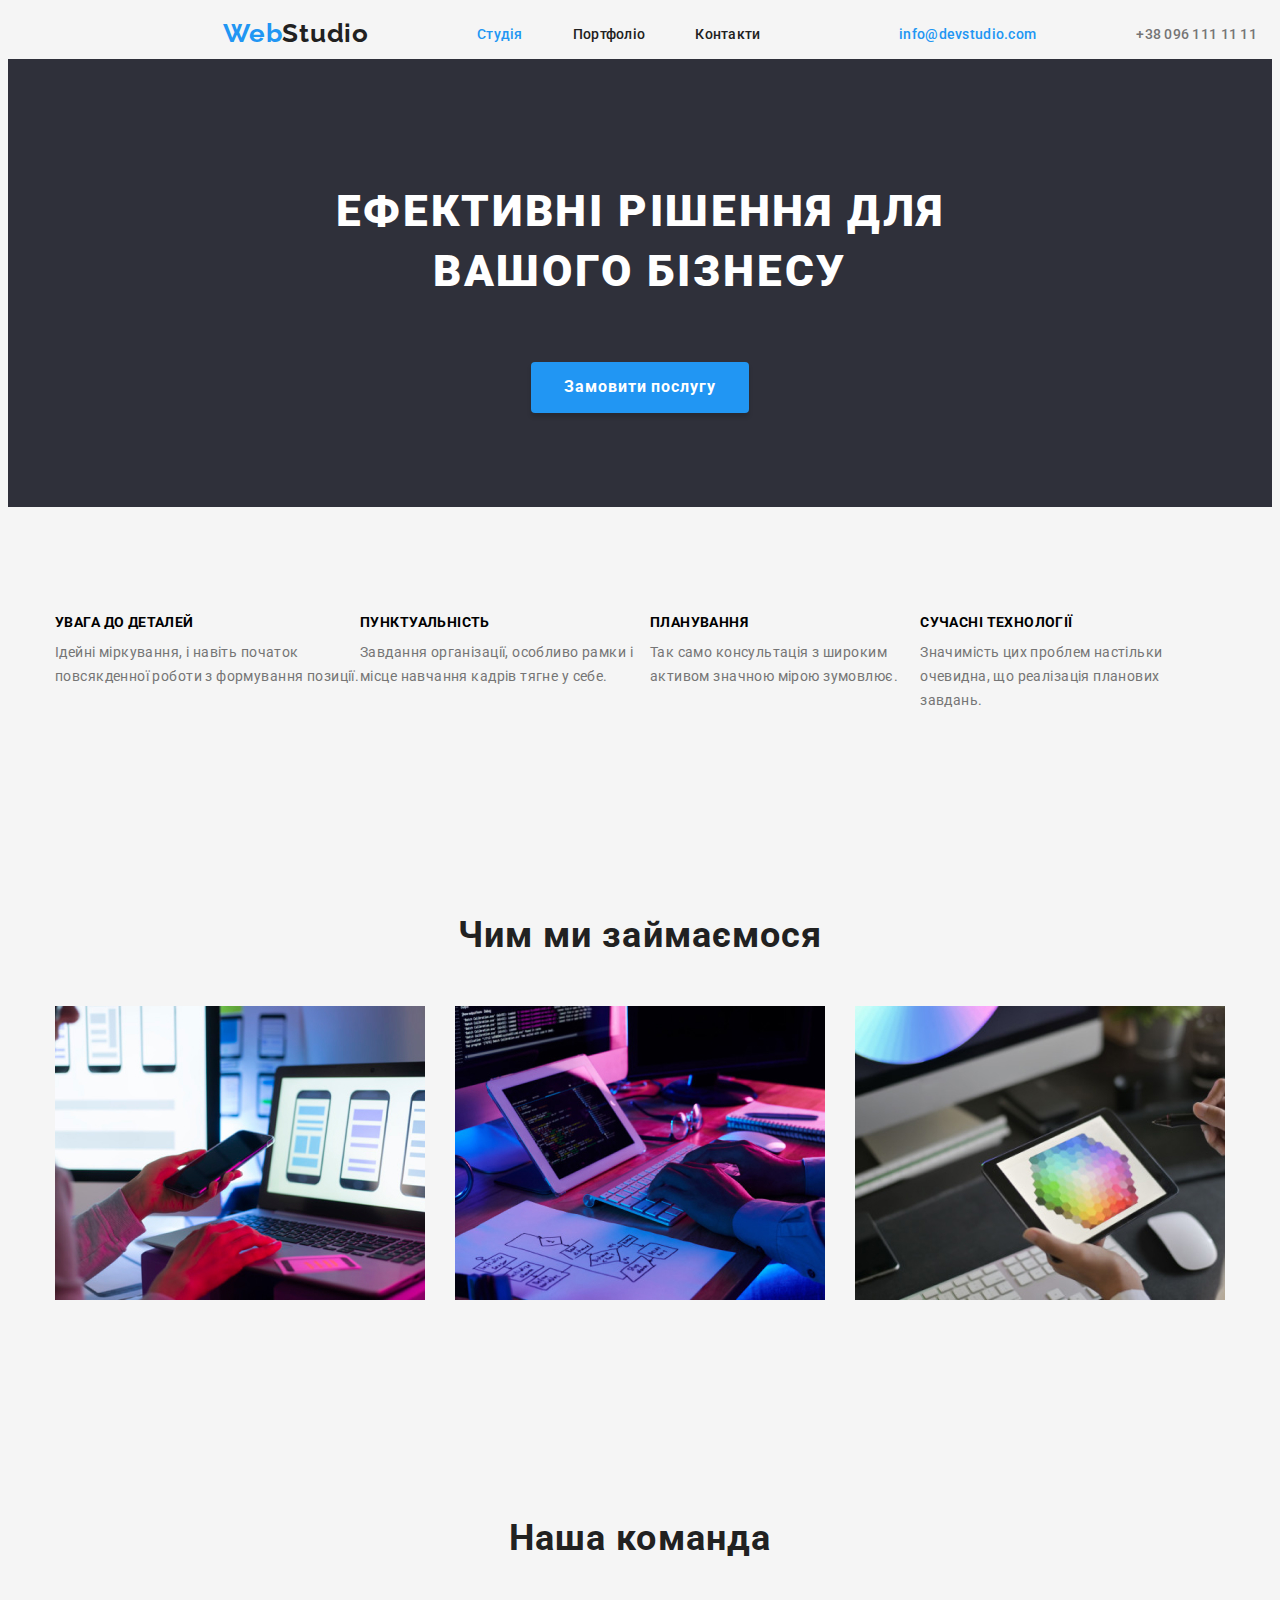
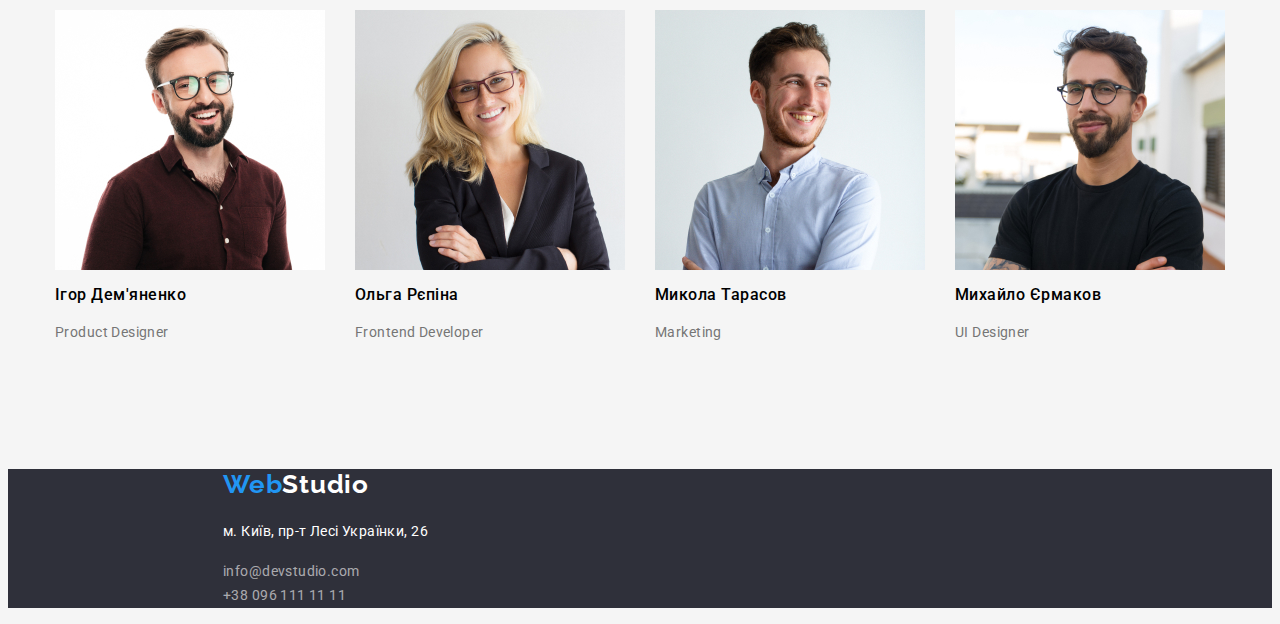
==== index.html @ 636e4f51 "Додаю 3 домашку" ====
<!DOCTYPE html>
<html lang="uk">

<head>
    <meta charset="UTF-8">
    <meta http-equiv="X-UA-Compatible" content="IE=edge">
    <meta name="viewport" content="width=device-width, initial-scale=1.0">
    <title>Студія</title>

    <link
        href="https://fonts.googleapis.com/css2?family=Oleo+Script:wght@400;700&family=Raleway:wght@700&family=Roboto:wght@400;500;700;900&display=swap"
        rel="stylesheet">
    <link rel="stylesheet" href="https://cdnjs.cloudflare.com/ajax/libs/modern-normalize/1.1.0/modern-normalize.min.css"
        integrity="sha512-wpPYUAdjBVSE4KJnH1VR1HeZfpl1ub8YT/NKx4PuQ5NmX2tKuGu6U/JRp5y+Y8XG2tV+wKQpNHVUX03MfMFn9Q=="
        crossorigin="anonymous" referrerpolicy="no-referrer" />
    <link rel="stylesheet" href="./css/style.css">

</head>

<body class="page">
    <header class="page-header logo">
        <a href="./">
            <span class="logo-web">Web</span><span class="logo-studio">Studio</span>
        </a>
        <div class="container">
            <nav class="nav">
                <ul class="site-nav">
                    <li class="item"><a href="./index.html" class="nav-list">Студія</a></li>
                    <li class="item"><a href="./portfolio.html" class="nav-list-clients">Портфоліо</a></li>
                    <li class="item"><a href="" class="nav-list-client">Контакти</a></li>
                </ul>

                <ul class="list-contacts">
                    <li class="item"><a class="contacts-link" href="mailto:">info@devstudio.com</a></li>
                    <li class="item"><a class="contact-link" href="tel:+38_096_111_11_11">+38 096 111 11 11</a></li>
                </ul>
            </nav>
        </div>
    </header>

    <div class="container-item">
        <section class="hero section">
            <div class="container">
                <h1 class="hero-title">Ефективні рішення для <br>вашого бізнесу</h1>
                <button class="order-button" type="button">Замовити послугу</button>
            </div>
        </section>
    </div>

    <section class="section">
        <div class="container">
            <h2 class="vissualy-hidden">Наші переваги</h2>
            <ul class="subject">
                <li>
                    <h3 class="headline">УВАГА ДО ДЕТАЛЕЙ</h3>
                    <p class="subtitle text">Ідейні міркування, і навіть початок повсякденної роботи з формування
                        позиції.</p>
                </li>
                <li>
                    <h3 class="headline">ПУНКТУАЛЬНІСТЬ</h3>
                    <p class="subtitle excerp">Завдання організації, особливо рамки і місце навчання кадрів тягне у
                        себе.
                    </p>
                </li>
                <li>
                    <h3 class="headline">ПЛАНУВАННЯ</h3>
                    <p class="subtitle lead">Так само консультація з широким активом значною мірою зумовлює.</p>
                </li>
                <li>
                    <h3 class="headline">СУЧАСНІ ТЕХНОЛОГІЇ</h3>
                    <p class="subtitle tagline">Значимість цих проблем настільки очевидна, що реалізація планових
                        завдань.
                    </p>
                </li>
            </ul>
        </div>
    </section>


    <section class="section">
        <div class="container">
            <h2 class="section-bg">Чим ми займаємося</h2>
            <ul class="subject pic">
                <li>
                    <img class="image" src="./images/img1.jpg" alt="верстка" width="370">
                </li>
                <li>
                    <img class="img" src="./images/img2.jpg" alt="верстка додатку" width="370">
                </li>
                <li>
                    <img class="picture" src="./images/img3.jpg" alt="інтерфейс" width="370">
                </li>
            </ul>
        </div>
    </section>


    <section class="section">
        <div class="container">
            <h2 class="section-bg">Наша команда</h2>
            <ul class="subject item">
                <li>
                    <img src="./images/img_(0).jpg" alt="фото учасника команди Ігора Дем'яненко" width="270">
                    <h3 class="section-title">Ігор Дем'яненко</h3>
                    <p class="subtitle">Product Designer</p>
                </li>
                <li class="section-leader">
                    <img src="./images/img_(1).jpg" alt="фото учасника команди Ольги Рєпіна" width="270">
                    <h3 class="section-title">Ольга Рєпіна</h3>
                    <p class="subtitle">Frontend Developer</p>
                </li>
                <li class="section-leader">
                    <img src="./images/img_(2).jpg" alt="фото учасника команди Микола Тарасов" width="270">
                    <h3 class="section-title">Микола Тарасов</h3>
                    <p class="subtitle">Marketing</p>
                </li>
                <li class="section-leader">
                    <img src="./images/img_(3).jpg" alt="фото учасника команди Михайло Єрмакова" width="270">
                    <h3 class="section-title">Михайло Єрмаков</h3>
                    <p class="subtitle">UI Designer</p>
                </li>
            </ul>
        </div>
    </section>
</body>

<footer class="footer">
    <a href="./">
        <ul class="web-footer">
            <span class="logo-web">Web</span><span class="logo-footer">Studio</span>
        </ul>
    </a>
    <address class="addres">м. Київ, пр-т Лесі Українки, 26</address>
    <ul class="List contacts-link">
        <li><a href="mailto:" class="mail">info@devstudio.com</a></li>
        <li><a href="tel:+38_096_111_11_11" class="number">+38 096 111 11 11</a></li>
    </ul>
</footer>

</html>
---- css/style.css ----
:root {
--primery-text-color: #212121;
--sekondary-text-color:#757575;
--page-color: #F5F5F5;;
--blue-color: #2196F3;
--section-backghround-color: #FFFFFF;
--secondary-backghround-color: #F5F4FA;
--footer-color: #2F303A;
--button-background-color: #F5F4FA;
}

ul {
    list-style: none;
    margin-right: 0;
    padding: 0;
}
a {
    text-decoration: none;
}


/* Свойства для корректного отображения картинок */
img {
	display: block;
	max-width: 100%;
	height: auto;
}
/* Свойства для обнуления курсива у address */
address {
	font-style: normal;
}

.vissualy-hidden {
    position: absolute;
    white-space: nowrap;
    width: 1px;
    height: 1px;
    overflow: hidden;
    border: 0;
    padding: 0;
    clip: rect(0 0 0 0);
    clip-path: inset(50%);
    margin: -1px;
}

html {
    box-sizing: border-box;
}

*,
*::before,
*::after {
    box-sizing: inherit;
}

.page {
    font-family: 'Roboto';
    background: var(--page-color);
}

/* logo */


.logo-web {
        margin-left: 215px;
        margin-top: 0;
        margin-bottom: 20px;

    font-family: 'Raleway';
    color: var(--blue-color);
    font-weight: 700;
    font-size: 26px;
    line-height: 1.19;
    letter-spacing: 0.03em;
}

.logo-studio {
    margin-bottom: 20px;

    font-family: 'Raleway';
    color: var(--primery-text-color);
    font-weight: 700;
    font-size: 26px;
    line-height: 1.19;
    letter-spacing: 0.03em;
}


.logo-footer {
         margin-top: 0;
         margin-bottom: 20px;
        font-family: 'Raleway';
        color:var(--section-backghround-color);
        font-weight: 700;
        font-size: 26px;
        line-height: 1.19;
        letter-spacing: 0.03em;
}

 /* Верхня лінія */


.page {
    background-color: var(--page-color)
}

.page-haeder .site-nav:hover,
.page-haeder .site-nav:focus
{
    color: var(--blue-color);
}


.container {
    width: 1200px;
    margin-left: auto;
    margin-right: auto;
    padding-left: 15px;
    padding-right: 15px;
}

/*Logo*/
.logo {
    display: flex;
    align-items: center;
}

/*Nav*/
.nav {
    display: flex;
    align-items: center;
}

/* site-nav*/
.site-nav {
    display: flex;
    margin-left: 93px;
    padding: 0;
}

/* site-nav item+item*/
.site-nav .item+.item {
    margin-left: 50px;
}

 .site-nav .nav-list {
    font-family: 'Roboto';
    color: var(--blue-color);
        font-weight: 500;
        font-size: 14px;
        line-height: 1.14;
        letter-spacing: 0.02em;

 }
 .site-nav .nav-list-clients {
    font-family: 'Roboto';
    color: var(--primery-text-color);
    font-weight: 500;
    font-size: 14px;
    line-height: 1.14;
    letter-spacing: 0.02em;

 }

 .site-nav .nav-list-client {
        font-family: 'Roboto';
        color: var(--primery-text-color);

        font-weight: 500;
        font-size: 14px;
        line-height: 1.14;
        letter-spacing: 0.02em;

 }
    /* Контакти */
.list-contacts {
    display: flex;
    margin-left: auto;
}


.list-contacts .item + .item {
    margin-left: 50px;

} 


 .list-contacts .contacts-link {
    
        font-family: 'Roboto';
        color: var(--blue-color);

        font-weight: 500;
        font-size: 14px;
        line-height: 1.14;
        letter-spacing: 0.02em;


 }
 .list-contacts .contact-link {
        margin-left: 50px;

        font-family: 'Roboto';
        color: var(--sekondary-text-color);

        font-weight: 500;
        font-size: 14px;
        line-height: 1.14;
        letter-spacing: 0.02em;

 }



 /* Шапка */

 .container-item {
            color: var(--section-backghround-color);
            background: var(--footer-color);
 }

/*Ефективні рішення для вашого бізнесу*/

/* Герой */
.hero {
    text-align: center;
}

.hero-title {
        margin-left: auto;
        margin-right: auto;
        margin-bottom: 30px;

        font-weight: 900;
        font-size: 44px;
        line-height: 1.36 ;
        text-align: center;
        letter-spacing: 0.06em;
            text-transform: uppercase;

}

/* кнопка */
.order-button {
    text-align: center;
    margin-top: 30px;
    margin-bottom: 0;
    margin-left: auto;
    margin-right: auto;
    border: 1px solid transparent;
        border-radius: 4px;
        padding: 10px 32px;
        box-shadow: 0px 4px 4px rgba(0, 0, 0, 0.15);

        font-family: 'Roboto';
        color: var(--white-color);
        background: var(--blue-color);
        font-weight: 700;
        font-size: 16px;
        line-height: 1.8 ;
        letter-spacing: 0.06em;
}


/* Особливості */

/* section */
.section {
    padding: 94px 0;

    font-family: 'Roboto';
    font-size: 14px;
    line-height: 1.14;
    letter-spacing: 0.03em;

}

.subtitle {
    margin-top: 0;
    margin-bottom: 0;

    color: var(--sekondary-text-color);
        font-family: 'Roboto';
        font-size: 14px;
        line-height: 1.7;
        letter-spacing: 0.03em;
}
/* УВАГА ДО ДЕТАЛЕЙ */

/*subject*/
.subject {
    display: flex;
}

.headline {
        margin-top: 0;
        margin-bottom: 0;
        padding-bottom: 10px;

    font-family: 'Roboto';
    font-weight: 700;
    font-size: 14px;
    line-height: 1.14;
    letter-spacing: 0.03em;
}

.text {
    font-family: 'Roboto';
    font-weight: 400;
    font-size: 14px;
    line-height: 1.71;
    letter-spacing: 0.03e
}

/* ПУНКТУАЛЬНІСТЬ */
.headline {
    font-family: 'Roboto';
        font-weight: 700;
        font-size: 14px;
        line-height: 1.14;
        letter-spacing: 0.03em;
}

.excerp {
font-family: 'Roboto';
    font-weight: 400;
    font-size: 14px;
    line-height: 1.71;
    letter-spacing: 0.03em;
}

/* ПЛАНУВАННЯ */
.headline {
    font-family: 'Roboto';
        font-weight: 700;
        font-size: 14px;
        line-height: 1.14;
        letter-spacing: 0.03em;
}

.lead {
font-family: 'Roboto';
    font-weight: 400;
    font-size: 14px;
    line-height: 1.71;
    letter-spacing: 0.03em;
}

/* СУЧАСНІ ТЕХНОЛОГІЇ */
.headline {
    font-family: 'Roboto';
        font-weight: 700;
        font-size: 14px;
        line-height: 1.14;
        letter-spacing: 0.03em;
}

.tagline {
font-family: 'Roboto';
    font-weight: 400;
    font-size: 14px;
    line-height: 1.71;
    letter-spacing: 0.03em;
}

/* Чим ми займаємося */

/* зоображення*/

.avatar {
    margin-top: 0;
    margin-bottom: 94px;
}
.pic {
    padding-left: 0;
    margin-bottom: 30px;
}
.img {
    margin-left: 30px;
}
.picture {
    margin-left: 30px;
}



/* Наша команда */

.subject > .item {
    display: flex;
}

.section-leader {
    margin-left: 30px;
}

.section-bg {
margin-top: 0;
margin-bottom: 50px;

font-family: 'Roboto';
color: var(--primery-text-color);
font-weight: 700;
font-size: 36px;
line-height: 1.16;
text-align: center;
letter-spacing: 0.03em;
        
}

.section-title {
    font-family: 'Roboto';
    font-weight: 500;
    font-size: 16px;
    line-height: 1.18;
    letter-spacing: 0.03em;
}

/* підвал*/

.web-footer {
    margin-bottom: 20px;
}

.addres {
    margin-left: 215px;
    margin-bottom: 9px;

    font-style: normal;
    color: var(--section-backghround-color);
    font-weight: 400;
    font-size: 14px;
    line-height: 1.71;
    letter-spacing: 0.03em;
}

.mail {
        margin-left: 215px;
        margin-bottom: 9px;

        color: rgba(255, 255, 255, 0.6);
        font-size: 14px;
        line-height: 1.71;
        letter-spacing: 0.03em;
}

.number {
        margin-left: 215px;

         color: rgba(255, 255, 255, 0.6);
        font-weight: 400;
        font-size: 14px;
        line-height: 1.71;
        letter-spacing: 0.03em;
}
.footer {
    background-color: var(--footer-color);
}


/* Портфоліо */

/**/

.body-page {

    font-family: 'Roboto';
    background: var(--page-color);
    color: var(--primery-text-color);
}

.list-clients {

    color: var(--blue-color);
        font-weight: 500;
        font-size: 14px;
        line-height: 1.14;
        letter-spacing: 0.02em;
        width: 45px;
        height: 16px;
        left: 453px;
        top: 32px;
}

.nav-studio {

        color: var(--primery-text-color);
            font-weight: 500;
            font-size: 14px;
            line-height: 1.14;
            letter-spacing: 0.02em;
            width: 72px;
            height: 16px;
            left: 548px;
            top: 32px;
}


.nav-list-client {

color: var(--primery-text-color);
        font-weight: 500;
        font-size: 14px;
        line-height: 1.14;
        letter-spacing: 0.02em;
        width: 72px;
         height: 16px;
        left: 548px;
        top: 32px;
}

/* кнопки */




.section-button {
    display: flex;
    margin-top: 94px;
    justify-content: center;
}

/* Курсор */
.section-btn .section-button :hover,
.section-btn .section-button :focus {
cursor: pointer;
}

.button {

         border: 1px solid transparent;
        border-radius: 4px;
        padding: 6px 25px;  

        font-family: 'Roboto';
        color: var(--section-backghround-color);
         background-color: var(--blue-color);
         font-weight: 500;
        font-size: 16px;
        line-height: 1.62;
        letter-spacing: 0.03em;
}

.btn {
        margin-left: 8px;
        border: 1px solid transparent;
        border-radius: 4px;
        padding: 6px 22px;

         font-family: 'Roboto';
         color: var(--primery-text-color);
            background: var(--button-background-color);
            font-weight: 500;
            font-size: 16px;
            line-height: 1.62;
            letter-spacing: 0.03em;
             top: 174px;
}

.control {
            margin-left: 8px;
            border: 1px solid transparent;
            border-radius: 4px;
            padding: 6px 22px;

            font-family: 'Roboto';
            color: var(--primery-text-color);
            background: var(--button-background-color);
            font-weight: 500;
            font-size: 16px;
            line-height: 1.62;
            letter-spacing: 0.03em;
            top: 174px;
}

.dropdown {
            margin-left: 8px;
            border: 1px solid transparent;
            border-radius: 4px;
            padding: 6px 22px;

            font-family: 'Roboto';
            color: var(--primery-text-color);
            background: var(--button-background-color);
            font-weight: 500;
            font-size: 16px;
            line-height: 1.62;
            letter-spacing: 0.03em;
             top: 174px;
}

.type-btn {
            margin-left: 8px;
            border: 1px solid transparent;
            border-radius: 4px;
            padding: 6px 22px;

        font-family: 'Roboto';
        color: var(--primery-text-color);
        background: var(--button-background-color);
        font-weight: 500;
        font-size: 16px;
        line-height: 1.62;
        letter-spacing: 0.03em;
        top: 174px;
}




/* параграф */
.aside {

     color: var(--sekondary-text-color);
        font-weight: 400;
        font-size: 16px;
        line-height: 1.87;
        letter-spacing: 0.03em;

}

/* Заголовок */

.caption {

         font-family: 'Roboto';
        font-weight: 700;
        font-size: 18px;
        line-height: 2;
        letter-spacing: 0.06em;
}

/* Портфоліо */

.userpic {
    margin-top: 50px;
    display: flex;
    flex-wrap: wrap;
    padding-left: 0;
    gap: 24px;


}

.flex-elements {
    flex-basis: calc((100% - 48px) / 3);

}
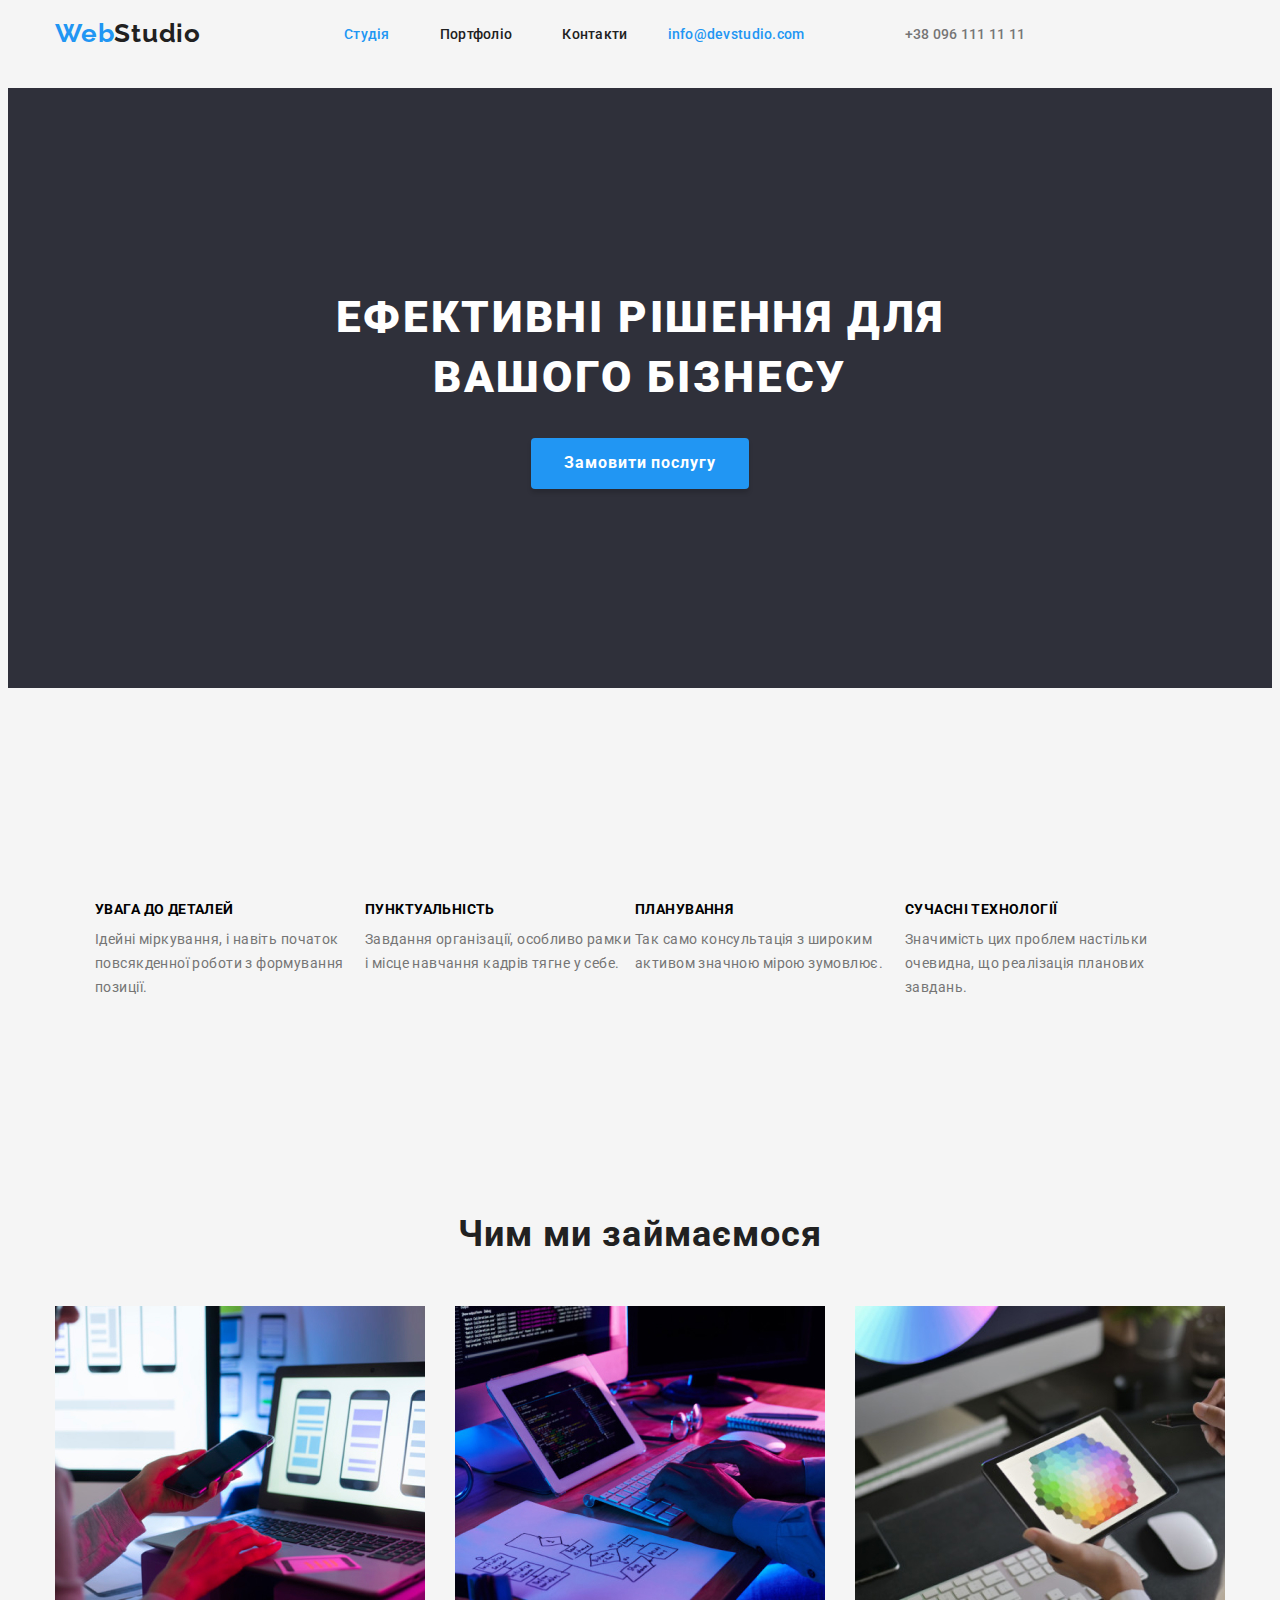
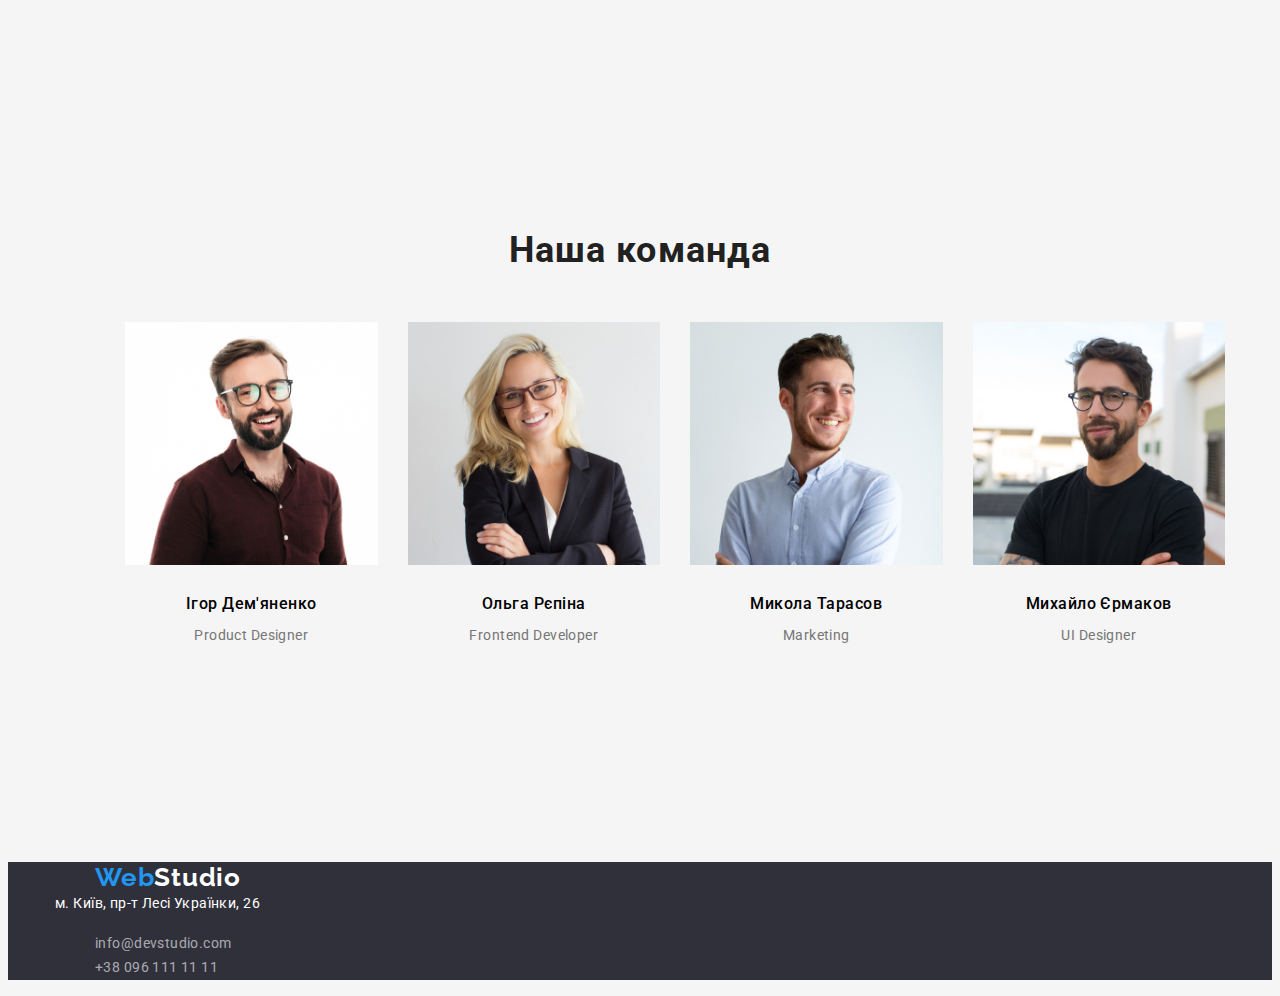
==== commit 16f499b5: "на допрацюванні" ====
--- a/index.html
+++ b/index.html
@@ -19,54 +19,59 @@
 
 <body class="page">
     <header class="page-header logo">
-        <a href="./">
-            <span class="logo-web">Web</span><span class="logo-studio">Studio</span>
-        </a>
         <div class="container">
-            <nav class="nav">
-                <ul class="site-nav">
-                    <li class="item"><a href="./index.html" class="nav-list">Студія</a></li>
-                    <li class="item"><a href="./portfolio.html" class="nav-list-clients">Портфоліо</a></li>
-                    <li class="item"><a href="" class="nav-list-client">Контакти</a></li>
-                </ul>
+            <div class="header-container">
+                <a href="./">
+                    <span class="logo-web">Web</span><span class="logo-studio">Studio</span>
+                </a>
 
-                <ul class="list-contacts">
-                    <li class="item"><a class="contacts-link" href="mailto:">info@devstudio.com</a></li>
-                    <li class="item"><a class="contact-link" href="tel:+38_096_111_11_11">+38 096 111 11 11</a></li>
-                </ul>
-            </nav>
+                <nav class="nav">
+                    <ul class="site-nav">
+                        <li class="item"><a href="./index.html" class="nav-list">Студія</a></li>
+                        <li class="item"><a href="./portfolio.html" class="nav-list-clients">Портфоліо</a></li>
+                        <li class="item"><a href="" class="nav-list-client">Контакти</a></li>
+                    </ul>
+
+                    <ul class="list-contacts">
+                        <li class="item"><a class="contacts-link" href="mailto:">info@devstudio.com</a></li>
+                        <li class="item"><a class="contact-link" href="tel:+38_096_111_11_11">+38 096 111 11 11</a></li>
+                    </ul>
+                </nav>
+            </div>
         </div>
     </header>
 
-    <div class="container-item">
-        <section class="hero section">
+
+    <section class="hero section">
+        <div class="container-item">
             <div class="container">
                 <h1 class="hero-title">Ефективні рішення для <br>вашого бізнесу</h1>
                 <button class="order-button" type="button">Замовити послугу</button>
             </div>
-        </section>
-    </div>
+        </div>
+    </section>
+
 
     <section class="section">
         <div class="container">
             <h2 class="vissualy-hidden">Наші переваги</h2>
             <ul class="subject">
-                <li>
+                <li class="other">
                     <h3 class="headline">УВАГА ДО ДЕТАЛЕЙ</h3>
                     <p class="subtitle text">Ідейні міркування, і навіть початок повсякденної роботи з формування
                         позиції.</p>
                 </li>
-                <li>
+                <li class="other">
                     <h3 class="headline">ПУНКТУАЛЬНІСТЬ</h3>
                     <p class="subtitle excerp">Завдання організації, особливо рамки і місце навчання кадрів тягне у
                         себе.
                     </p>
                 </li>
-                <li>
+                <li class="other">
                     <h3 class="headline">ПЛАНУВАННЯ</h3>
                     <p class="subtitle lead">Так само консультація з широким активом значною мірою зумовлює.</p>
                 </li>
-                <li>
+                <li class="other">
                     <h3 class="headline">СУЧАСНІ ТЕХНОЛОГІЇ</h3>
                     <p class="subtitle tagline">Значимість цих проблем настільки очевидна, що реалізація планових
                         завдань.
@@ -99,7 +104,7 @@
         <div class="container">
             <h2 class="section-bg">Наша команда</h2>
             <ul class="subject item">
-                <li>
+                <li class="section-leader">
                     <img src="./images/img_(0).jpg" alt="фото учасника команди Ігора Дем'яненко" width="270">
                     <h3 class="section-title">Ігор Дем'яненко</h3>
                     <p class="subtitle">Product Designer</p>
@@ -126,15 +131,17 @@
 
 <footer class="footer">
     <a href="./">
-        <ul class="web-footer">
-            <span class="logo-web">Web</span><span class="logo-footer">Studio</span>
-        </ul>
+        <div class="container">
+            <ul class="web-footer">
+                <span class="logo-web">Web</span><span class="logo-footer">Studio</span>
+            </ul>
     </a>
     <address class="addres">м. Київ, пр-т Лесі Українки, 26</address>
     <ul class="List contacts-link">
         <li><a href="mailto:" class="mail">info@devstudio.com</a></li>
         <li><a href="tel:+38_096_111_11_11" class="number">+38 096 111 11 11</a></li>
     </ul>
+    </div>
 </footer>
 
 </html>--- a/css/style.css
+++ b/css/style.css
@@ -11,8 +11,6 @@
 
 ul {
     list-style: none;
-    margin-right: 0;
-    padding: 0;
 }
 a {
     text-decoration: none;
@@ -62,7 +60,7 @@
 
 
 .logo-web {
-        margin-left: 215px;
+
         margin-top: 0;
         margin-bottom: 20px;
 
@@ -106,6 +104,7 @@
 
 .page-haeder .site-nav:hover,
 .page-haeder .site-nav:focus
+.page-haeder .site-nav:border-bord
 {
     color: var(--blue-color);
 }
@@ -119,7 +118,16 @@
     padding-right: 15px;
 }
 
-/*Logo*/
+
+/* Header-container */
+.header-container {
+    gap: 50px;
+    display: flex;
+    align-items: center;
+}
+
+/* logo */
+
 .logo {
     display: flex;
     align-items: center;
@@ -134,13 +142,14 @@
 /* site-nav*/
 .site-nav {
     display: flex;
-    margin-left: 93px;
-    padding: 0;
+    gap: 50px;
+    padding-left: 93px;
+    margin: 0;
 }
 
 /* site-nav item+item*/
-.site-nav .item+.item {
-    margin-left: 50px;
+.site-nav .item+.item { 
+
 }
 
  .site-nav .nav-list {
@@ -179,7 +188,7 @@
 }
 
 
-.list-contacts .item + .item {
+.list-contacts .item + .item { 
     margin-left: 50px;
 
 } 
@@ -215,8 +224,15 @@
  /* Шапка */
 
  .container-item {
-            color: var(--section-backghround-color);
-            background: var(--footer-color);
+ 
+
+            height: 600px;
+            left: 0px;
+            top: 80px;
+
+
+        color: var(--section-backghround-color);
+        background: var(--footer-color);
  }
 
 /*Ефективні рішення для вашого бізнесу*/
@@ -224,9 +240,12 @@
 /* Герой */
 .hero {
     text-align: center;
+
 }
 
 .hero-title {
+       padding-top: 200px;
+
         margin-left: auto;
         margin-right: auto;
         margin-bottom: 30px;
@@ -243,8 +262,6 @@
 /* кнопка */
 .order-button {
     text-align: center;
-    margin-top: 30px;
-    margin-bottom: 0;
     margin-left: auto;
     margin-right: auto;
     border: 1px solid transparent;
@@ -266,12 +283,13 @@
 
 /* section */
 .section {
-    padding: 94px 0;
-
-    font-family: 'Roboto';
-    font-size: 14px;
-    line-height: 1.14;
-    letter-spacing: 0.03em;
+
+         padding-bottom: 200px;
+
+        font-family: 'Roboto';
+        font-size: 14px;
+        line-height: 1.14;
+        letter-spacing: 0.03em;
 
 }
 
@@ -279,7 +297,7 @@
     margin-top: 0;
     margin-bottom: 0;
 
-    color: var(--sekondary-text-color);
+        color: var(--sekondary-text-color);
         font-family: 'Roboto';
         font-size: 14px;
         line-height: 1.7;
@@ -292,11 +310,17 @@
     display: flex;
 }
 
+.other {
+        width: 270px;
+         gap: 30px;
+}
+
 .headline {
         margin-top: 0;
-        margin-bottom: 0;
-        padding-bottom: 10px;
-
+        margin-bottom: 10px;
+
+        
+    width: 270px;
     font-family: 'Roboto';
     font-weight: 700;
     font-size: 14px;
@@ -367,11 +391,9 @@
 
 /* зоображення*/
 
-.avatar {
+
+.pic {
     margin-top: 0;
-    margin-bottom: 94px;
-}
-.pic {
     padding-left: 0;
     margin-bottom: 30px;
 }
@@ -391,10 +413,12 @@
 }
 
 .section-leader {
+    text-align: center;
     margin-left: 30px;
 }
 
 .section-bg {
+
 margin-top: 0;
 margin-bottom: 50px;
 
@@ -409,6 +433,9 @@
 }
 
 .section-title {
+    margin-top: 0;
+    margin-bottom: 0; 
+    padding: 30px 0 10px 0;
     font-family: 'Roboto';
     font-weight: 500;
     font-size: 16px;
@@ -419,11 +446,12 @@
 /* підвал*/
 
 .web-footer {
-    margin-bottom: 20px;
+    margin-top: 0;
+    margin-bottom: 0;
 }
 
 .addres {
-    margin-left: 215px;
+    
     margin-bottom: 9px;
 
     font-style: normal;
@@ -435,7 +463,7 @@
 }
 
 .mail {
-        margin-left: 215px;
+        
         margin-bottom: 9px;
 
         color: rgba(255, 255, 255, 0.6);
@@ -445,7 +473,7 @@
 }
 
 .number {
-        margin-left: 215px;
+        
 
          color: rgba(255, 255, 255, 0.6);
         font-weight: 400;
@@ -465,7 +493,6 @@
 .body-page {
 
     font-family: 'Roboto';
-    background: var(--page-color);
     color: var(--primery-text-color);
 }
 
@@ -647,5 +674,8 @@
 
 }
 
-
-
+/* Заголовок */
+/* параграф */
+.image-container {
+    
+}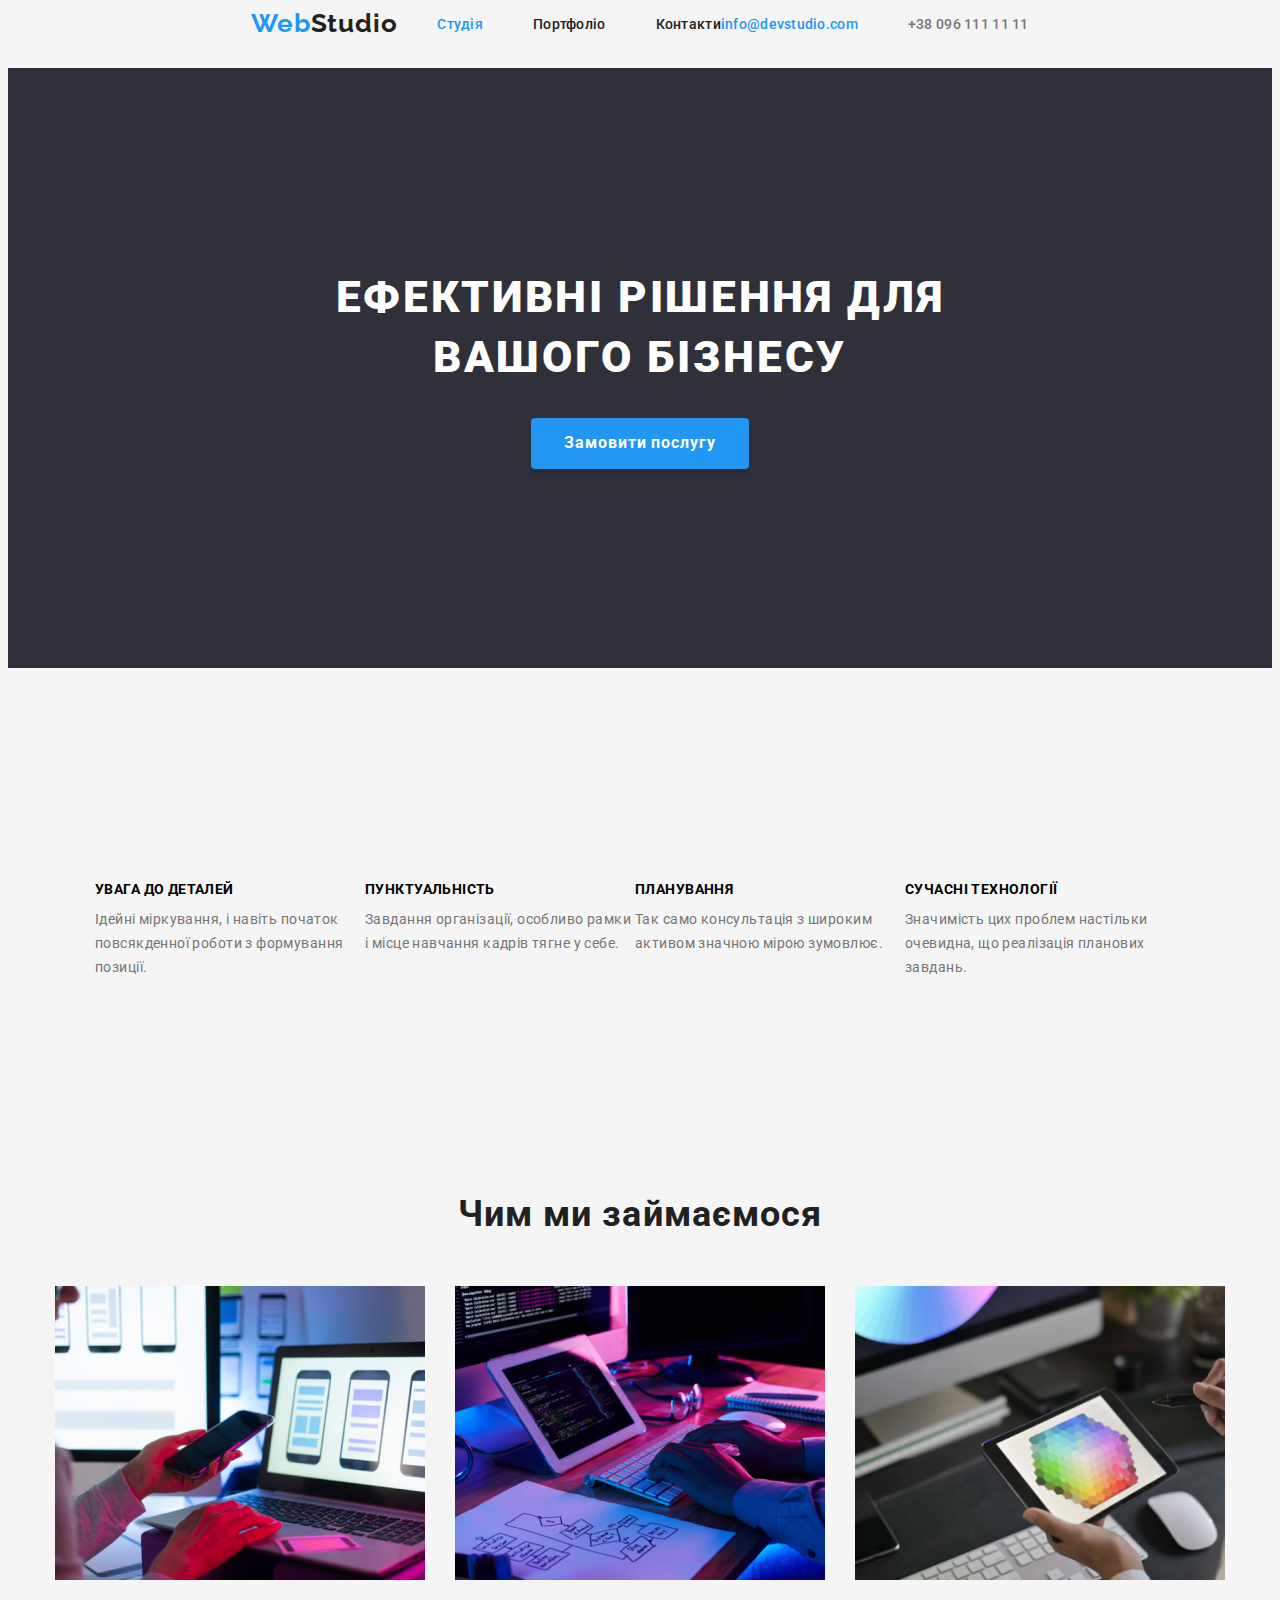
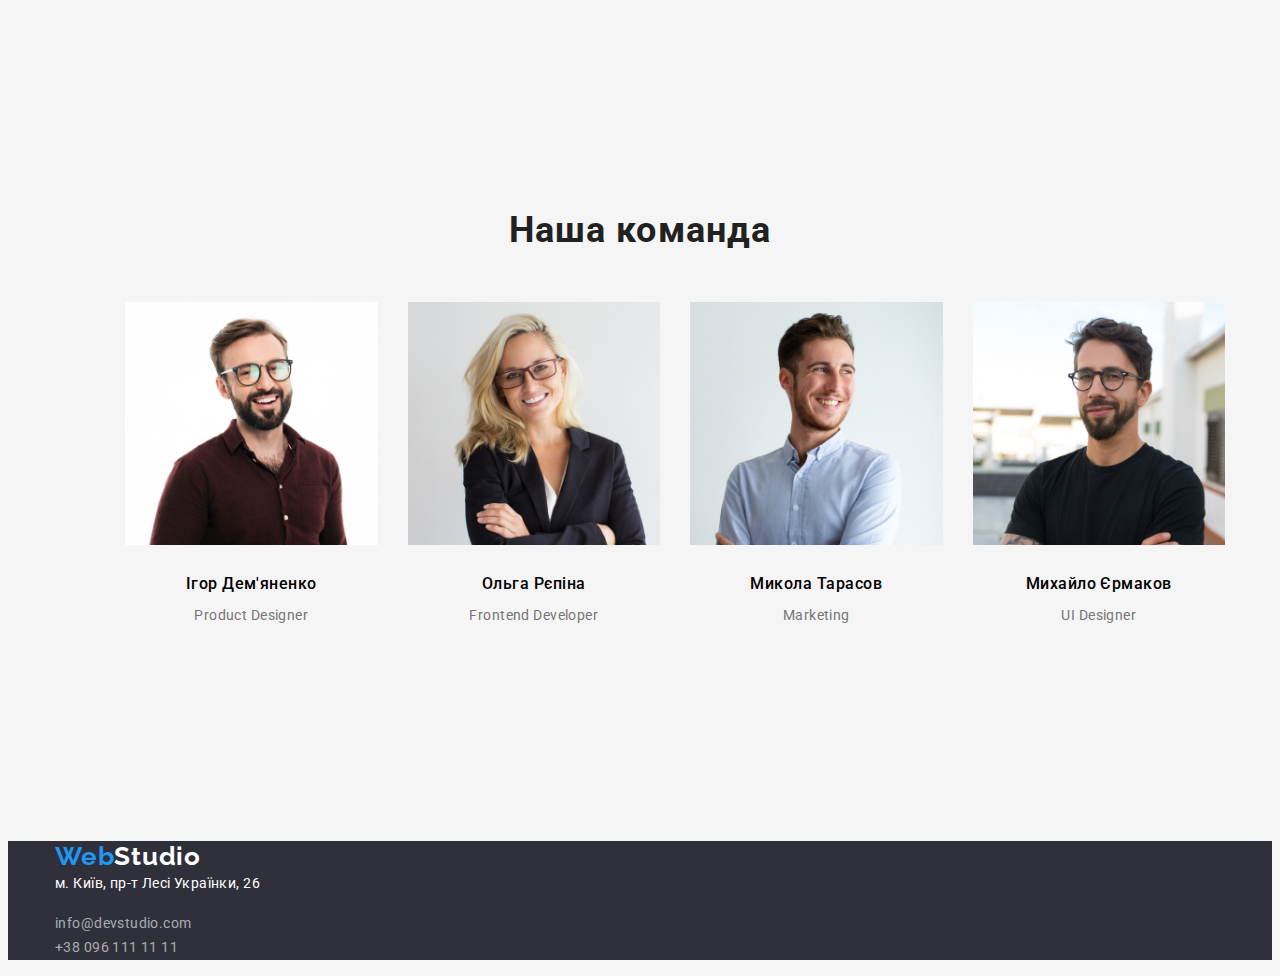
==== commit aa4c2a71: "в ожиданії" ====
--- a/index.html
+++ b/index.html
@@ -19,25 +19,22 @@
 
 <body class="page">
     <header class="page-header logo">
-        <div class="container">
-            <div class="header-container">
-                <a href="./">
-                    <span class="logo-web">Web</span><span class="logo-studio">Studio</span>
-                </a>
+        <div class="header-container">
+            <a href="./">
+                <span class="logo-web">Web</span><span class="logo-studio">Studio</span>
+            </a>
 
-                <nav class="nav">
-                    <ul class="site-nav">
-                        <li class="item"><a href="./index.html" class="nav-list">Студія</a></li>
-                        <li class="item"><a href="./portfolio.html" class="nav-list-clients">Портфоліо</a></li>
-                        <li class="item"><a href="" class="nav-list-client">Контакти</a></li>
-                    </ul>
-
-                    <ul class="list-contacts">
-                        <li class="item"><a class="contacts-link" href="mailto:">info@devstudio.com</a></li>
-                        <li class="item"><a class="contact-link" href="tel:+38_096_111_11_11">+38 096 111 11 11</a></li>
-                    </ul>
-                </nav>
-            </div>
+            <nav class="nav">
+                <ul class="site-nav">
+                    <li class="item"><a href="./index.html" class="nav-list">Студія</a></li>
+                    <li class="item"><a href="./portfolio.html" class="nav-list-clients">Портфоліо</a></li>
+                    <li class="item"><a href="" class="nav-list-client">Контакти</a></li>
+                </ul>
+            </nav>
+            <ul class="list-contacts">
+                <li class="item"><a class="contacts-link" href="mailto:">info@devstudio.com</a></li>
+                <li class="item"><a class="contact-link" href="tel:+38_096_111_11_11">+38 096 111 11 11</a></li>
+            </ul>
         </div>
     </header>
 
--- a/css/style.css
+++ b/css/style.css
@@ -11,6 +11,7 @@
 
 ul {
     list-style: none;
+
 }
 a {
     text-decoration: none;
@@ -60,7 +61,6 @@
 
 
 .logo-web {
-
         margin-top: 0;
         margin-bottom: 20px;
 
@@ -104,7 +104,6 @@
 
 .page-haeder .site-nav:hover,
 .page-haeder .site-nav:focus
-.page-haeder .site-nav:border-bord
 {
     color: var(--blue-color);
 }
@@ -121,7 +120,7 @@
 
 /* Header-container */
 .header-container {
-    gap: 50px;
+    justify-content: center;
     display: flex;
     align-items: center;
 }
@@ -129,7 +128,6 @@
 /* logo */
 
 .logo {
-    display: flex;
     align-items: center;
 }
 
@@ -143,14 +141,10 @@
 .site-nav {
     display: flex;
     gap: 50px;
-    padding-left: 93px;
+    margin-left: 93px;
     margin: 0;
 }
 
-/* site-nav item+item*/
-.site-nav .item+.item { 
-
-}
 
  .site-nav .nav-list {
     font-family: 'Roboto';
@@ -184,15 +178,15 @@
     /* Контакти */
 .list-contacts {
     display: flex;
-    margin-left: auto;
-}
-
-
-.list-contacts .item + .item { 
-    margin-left: 50px;
-
-} 
-
+    gap: 50px;
+    margin: 0;
+    padding: 0;
+
+}
+
+.contacts-link {
+    padding-left: 0;
+}
 
  .list-contacts .contacts-link {
     
@@ -207,7 +201,6 @@
 
  }
  .list-contacts .contact-link {
-        margin-left: 50px;
 
         font-family: 'Roboto';
         color: var(--sekondary-text-color);
@@ -446,12 +439,13 @@
 /* підвал*/
 
 .web-footer {
+    padding-left: 0;
     margin-top: 0;
     margin-bottom: 0;
 }
 
 .addres {
-    
+    padding-left: 0;
     margin-bottom: 9px;
 
     font-style: normal;
@@ -677,5 +671,5 @@
 /* Заголовок */
 /* параграф */
 .image-container {
-    
+    padding: 20px 24px;
 }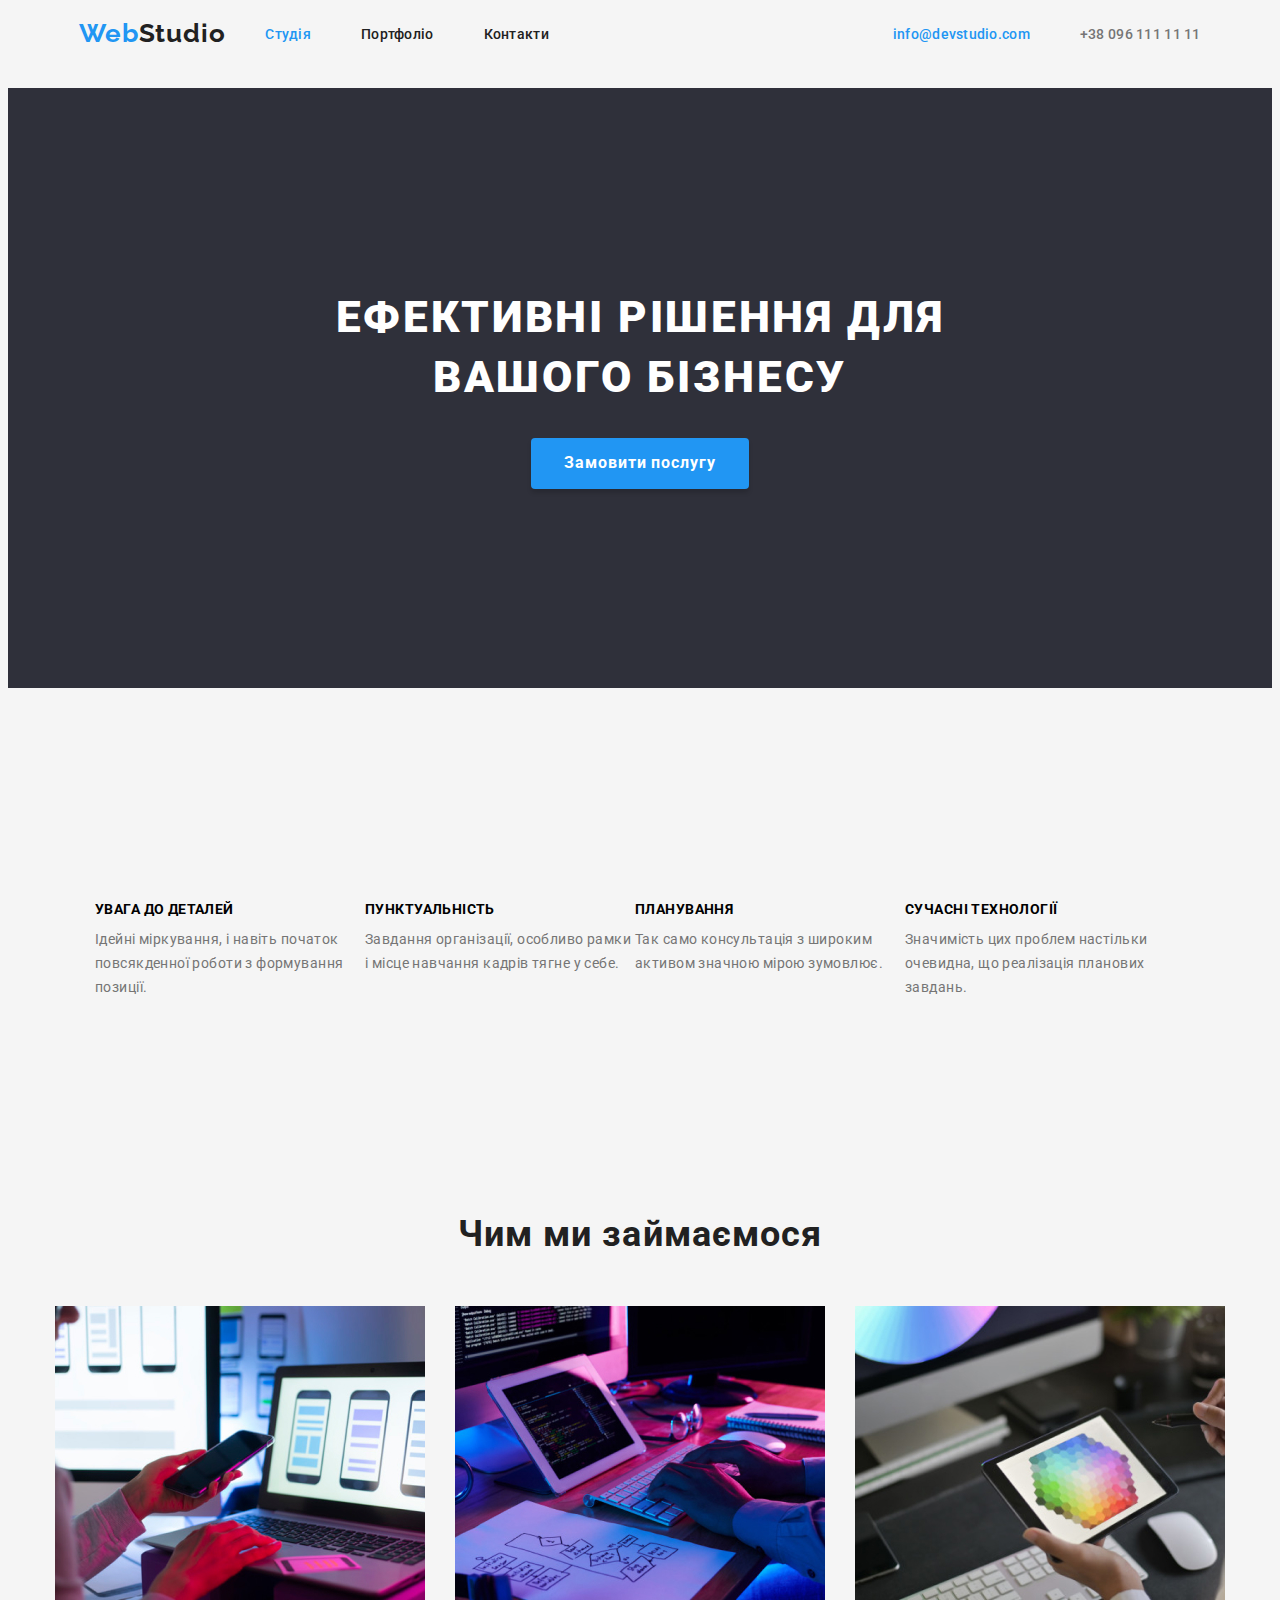
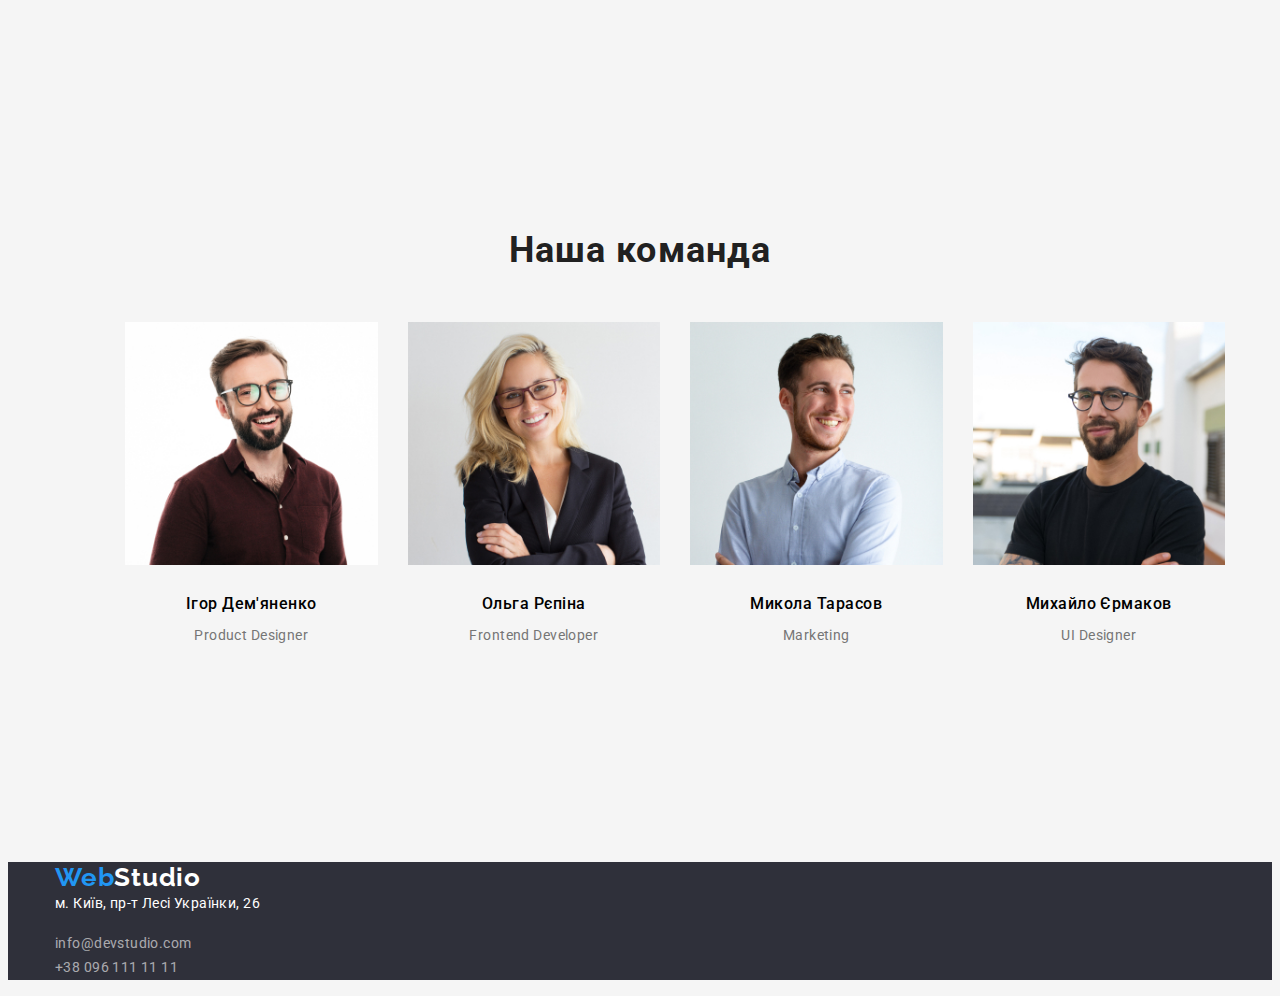
==== commit 79e93c76: "третя домашка" ====
--- a/index.html
+++ b/index.html
@@ -18,7 +18,7 @@
 </head>
 
 <body class="page">
-    <header class="page-header logo">
+    <header class="page-header">
         <div class="header-container">
             <a href="./">
                 <span class="logo-web">Web</span><span class="logo-studio">Studio</span>
--- a/css/style.css
+++ b/css/style.css
@@ -125,12 +125,6 @@
     align-items: center;
 }
 
-/* logo */
-
-.logo {
-    align-items: center;
-}
-
 /*Nav*/
 .nav {
     display: flex;
@@ -179,7 +173,7 @@
 .list-contacts {
     display: flex;
     gap: 50px;
-    margin: 0;
+    margin-left: 344px;
     padding: 0;
 
 }
@@ -248,16 +242,16 @@
         line-height: 1.36 ;
         text-align: center;
         letter-spacing: 0.06em;
-            text-transform: uppercase;
+        text-transform: uppercase;
 
 }
 
 /* кнопка */
 .order-button {
-    text-align: center;
-    margin-left: auto;
-    margin-right: auto;
-    border: 1px solid transparent;
+         text-align: center;
+         margin-left: auto;
+         margin-right: auto;
+         border: 1px solid transparent;
         border-radius: 4px;
         padding: 10px 32px;
         box-shadow: 0px 4px 4px rgba(0, 0, 0, 0.15);
@@ -666,6 +660,9 @@
 .flex-elements {
     flex-basis: calc((100% - 48px) / 3);
 
+    background: var(--section-backghround-color);
+    border: 1px solid #EEEEEE;
+
 }
 
 /* Заголовок */
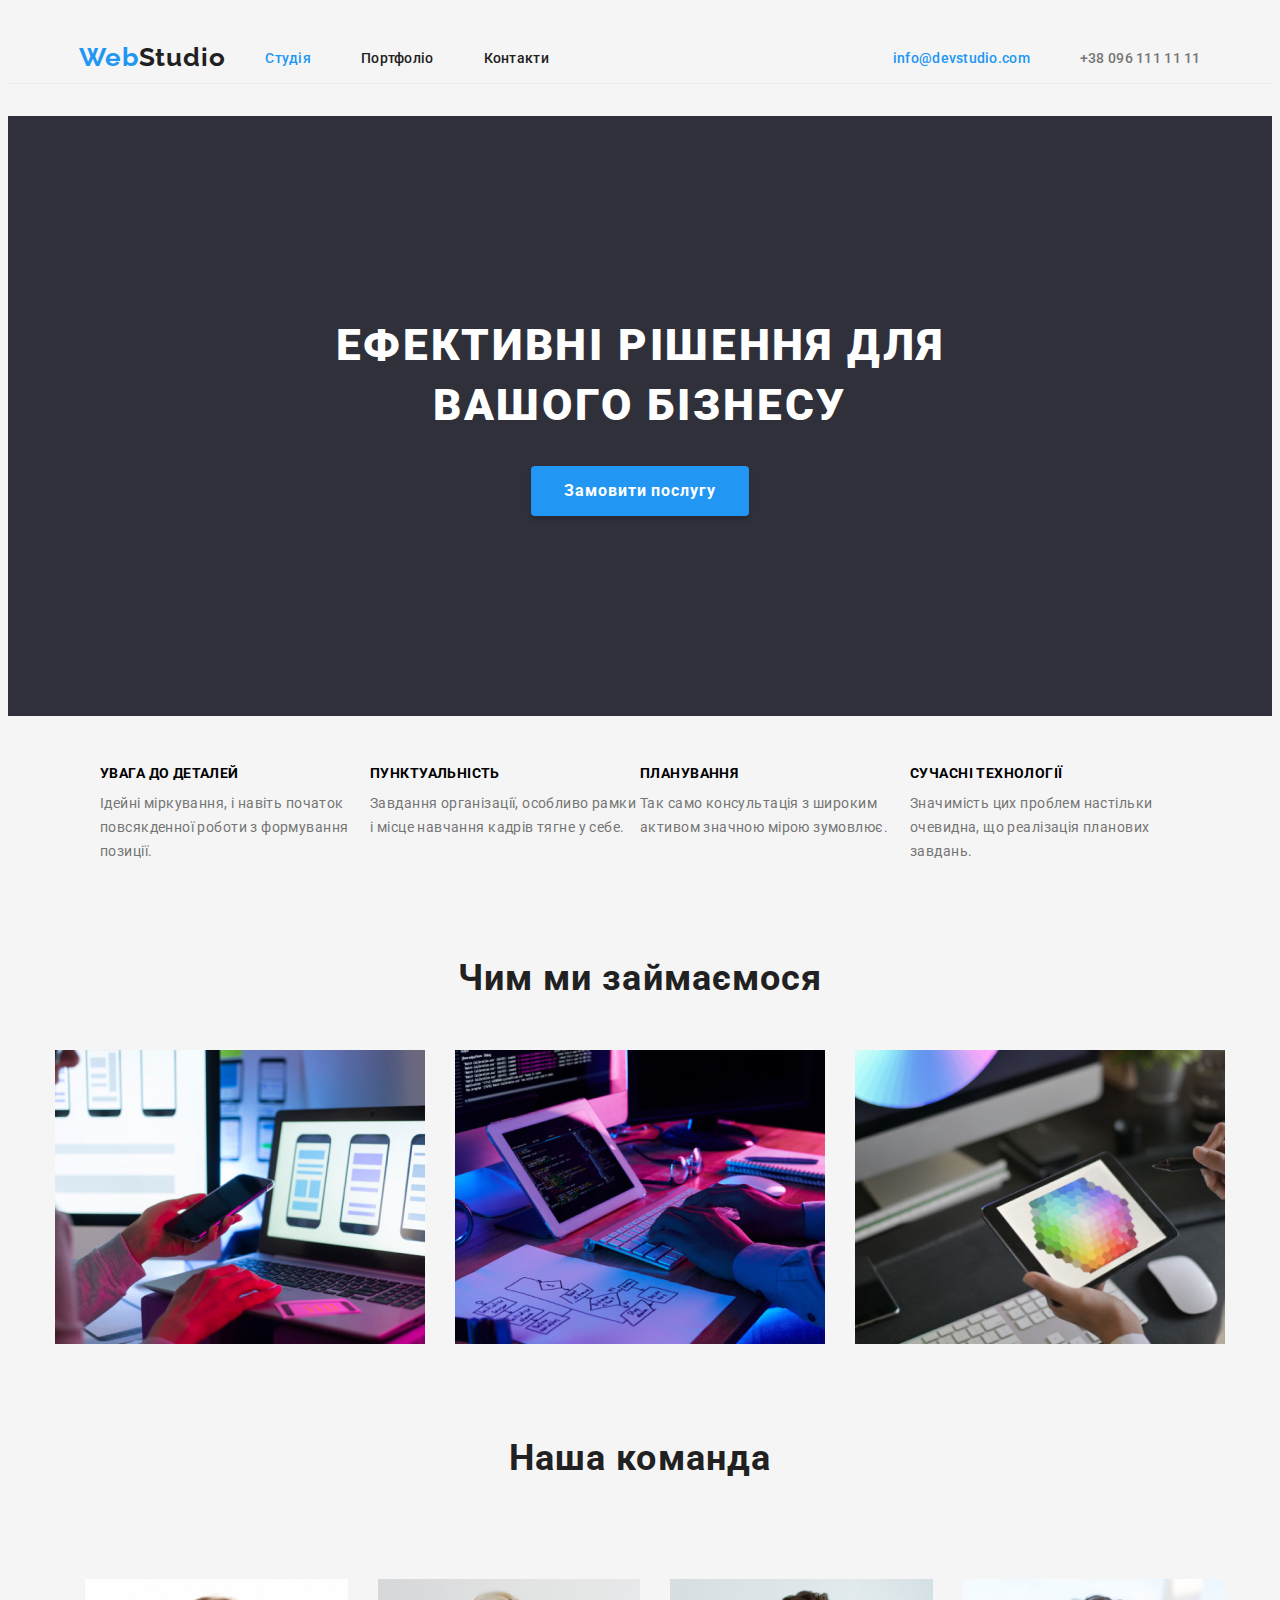
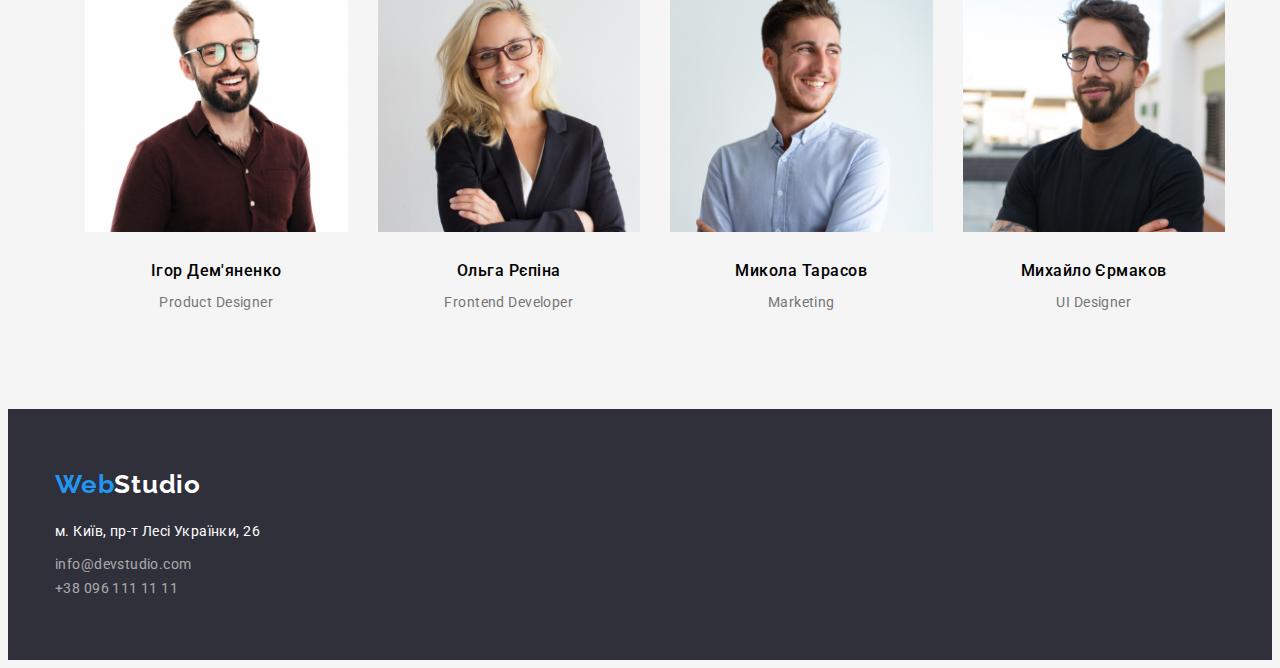
==== commit c8d8f5e0: "додаю третью домашку" ====
--- a/index.html
+++ b/index.html
@@ -83,14 +83,14 @@
         <div class="container">
             <h2 class="section-bg">Чим ми займаємося</h2>
             <ul class="subject pic">
-                <li>
-                    <img class="image" src="./images/img1.jpg" alt="верстка" width="370">
+                <li class="image">
+                    <img src="./images/img1.jpg" alt="верстка" width="370">
                 </li>
-                <li>
-                    <img class="img" src="./images/img2.jpg" alt="верстка додатку" width="370">
+                <li class="img">
+                    <img src="./images/img2.jpg" alt="верстка додатку" width="370">
                 </li>
-                <li>
-                    <img class="picture" src="./images/img3.jpg" alt="інтерфейс" width="370">
+                <li class="picture">
+                    <img src="./images/img3.jpg" alt="інтерфейс" width="370">
                 </li>
             </ul>
         </div>
@@ -124,21 +124,24 @@
             </ul>
         </div>
     </section>
+
+
+
+    <footer class="footer">
+        <div class="container">
+            <div class="web-footer">
+                <a href="./">
+                    <span class="logo-web">Web</span><span class="logo-footer">Studio</span>
+                </a>
+            </div>
+
+            <address class="addres">м. Київ, пр-т Лесі Українки, 26</address>
+            <ul class="List contacts-link">
+                <li><a href="mailto:" class="mail">info@devstudio.com</a></li>
+                <li><a href="tel:+38_096_111_11_11" class="number">+38 096 111 11 11</a></li>
+            </ul>
+        </div>
+    </footer>
 </body>
 
-<footer class="footer">
-    <a href="./">
-        <div class="container">
-            <ul class="web-footer">
-                <span class="logo-web">Web</span><span class="logo-footer">Studio</span>
-            </ul>
-    </a>
-    <address class="addres">м. Київ, пр-т Лесі Українки, 26</address>
-    <ul class="List contacts-link">
-        <li><a href="mailto:" class="mail">info@devstudio.com</a></li>
-        <li><a href="tel:+38_096_111_11_11" class="number">+38 096 111 11 11</a></li>
-    </ul>
-    </div>
-</footer>
-
 </html>--- a/css/style.css
+++ b/css/style.css
@@ -120,9 +120,14 @@
 
 /* Header-container */
 .header-container {
+    margin-top: 32px;
+    margin-bottom: 32px;
+
     justify-content: center;
     display: flex;
     align-items: center;
+
+    border-bottom: 1px solid #ECECEC;
 }
 
 /*Nav*/
@@ -179,7 +184,9 @@
 }
 
 .contacts-link {
+    padding-bottom: 60px;
     padding-left: 0;
+    margin: 0;
 }
 
  .list-contacts .contacts-link {
@@ -232,10 +239,12 @@
 
 .hero-title {
        padding-top: 200px;
+       padding-bottom: 30px;
 
         margin-left: auto;
         margin-right: auto;
-        margin-bottom: 30px;
+        margin-top: 0;
+        margin-bottom: 0;
 
         font-weight: 900;
         font-size: 44px;
@@ -271,7 +280,6 @@
 /* section */
 .section {
 
-         padding-bottom: 200px;
 
         font-family: 'Roboto';
         font-size: 14px;
@@ -295,6 +303,12 @@
 /*subject*/
 .subject {
     display: flex;
+    justify-content: center;
+
+    padding-top: 50px;
+    padding-bottom: 94px;
+    padding-left: 0;
+    margin: 0; 
 }
 
 .other {
@@ -380,9 +394,10 @@
 
 
 .pic {
-    margin-top: 0;
-    padding-left: 0;
-    margin-bottom: 30px;
+    padding: 0;
+    margin-bottom: 94px;
+
+
 }
 .img {
     margin-left: 30px;
@@ -406,8 +421,8 @@
 
 .section-bg {
 
-margin-top: 0;
-margin-bottom: 50px;
+margin: 0;
+padding-bottom: 50px;
 
 font-family: 'Roboto';
 color: var(--primery-text-color);
@@ -433,14 +448,16 @@
 /* підвал*/
 
 .web-footer {
+    padding-top: 60px;
     padding-left: 0;
     margin-top: 0;
     margin-bottom: 0;
 }
 
 .addres {
+    padding-top: 20px;
     padding-left: 0;
-    margin-bottom: 9px;
+    padding-bottom: 9px;
 
     font-style: normal;
     color: var(--section-backghround-color);
@@ -452,7 +469,6 @@
 
 .mail {
         
-        margin-bottom: 9px;
 
         color: rgba(255, 255, 255, 0.6);
         font-size: 14px;
@@ -461,7 +477,7 @@
 }
 
 .number {
-        
+        padding-top: 9px;
 
          color: rgba(255, 255, 255, 0.6);
         font-weight: 400;
@@ -531,8 +547,12 @@
 
 .section-button {
     display: flex;
+    justify-content: center;
+
     margin-top: 94px;
-    justify-content: center;
+    margin-bottom: 0;
+    padding-left: 0 ;
+    padding-bottom: 34px;
 }
 
 /* Курсор */
@@ -626,7 +646,9 @@
 /* параграф */
 .aside {
 
-     color: var(--sekondary-text-color);
+        margin: 0;
+
+        color: var(--sekondary-text-color);
         font-weight: 400;
         font-size: 16px;
         line-height: 1.87;
@@ -637,6 +659,8 @@
 /* Заголовок */
 
 .caption {
+
+        margin: 0 ;
 
          font-family: 'Roboto';
         font-weight: 700;
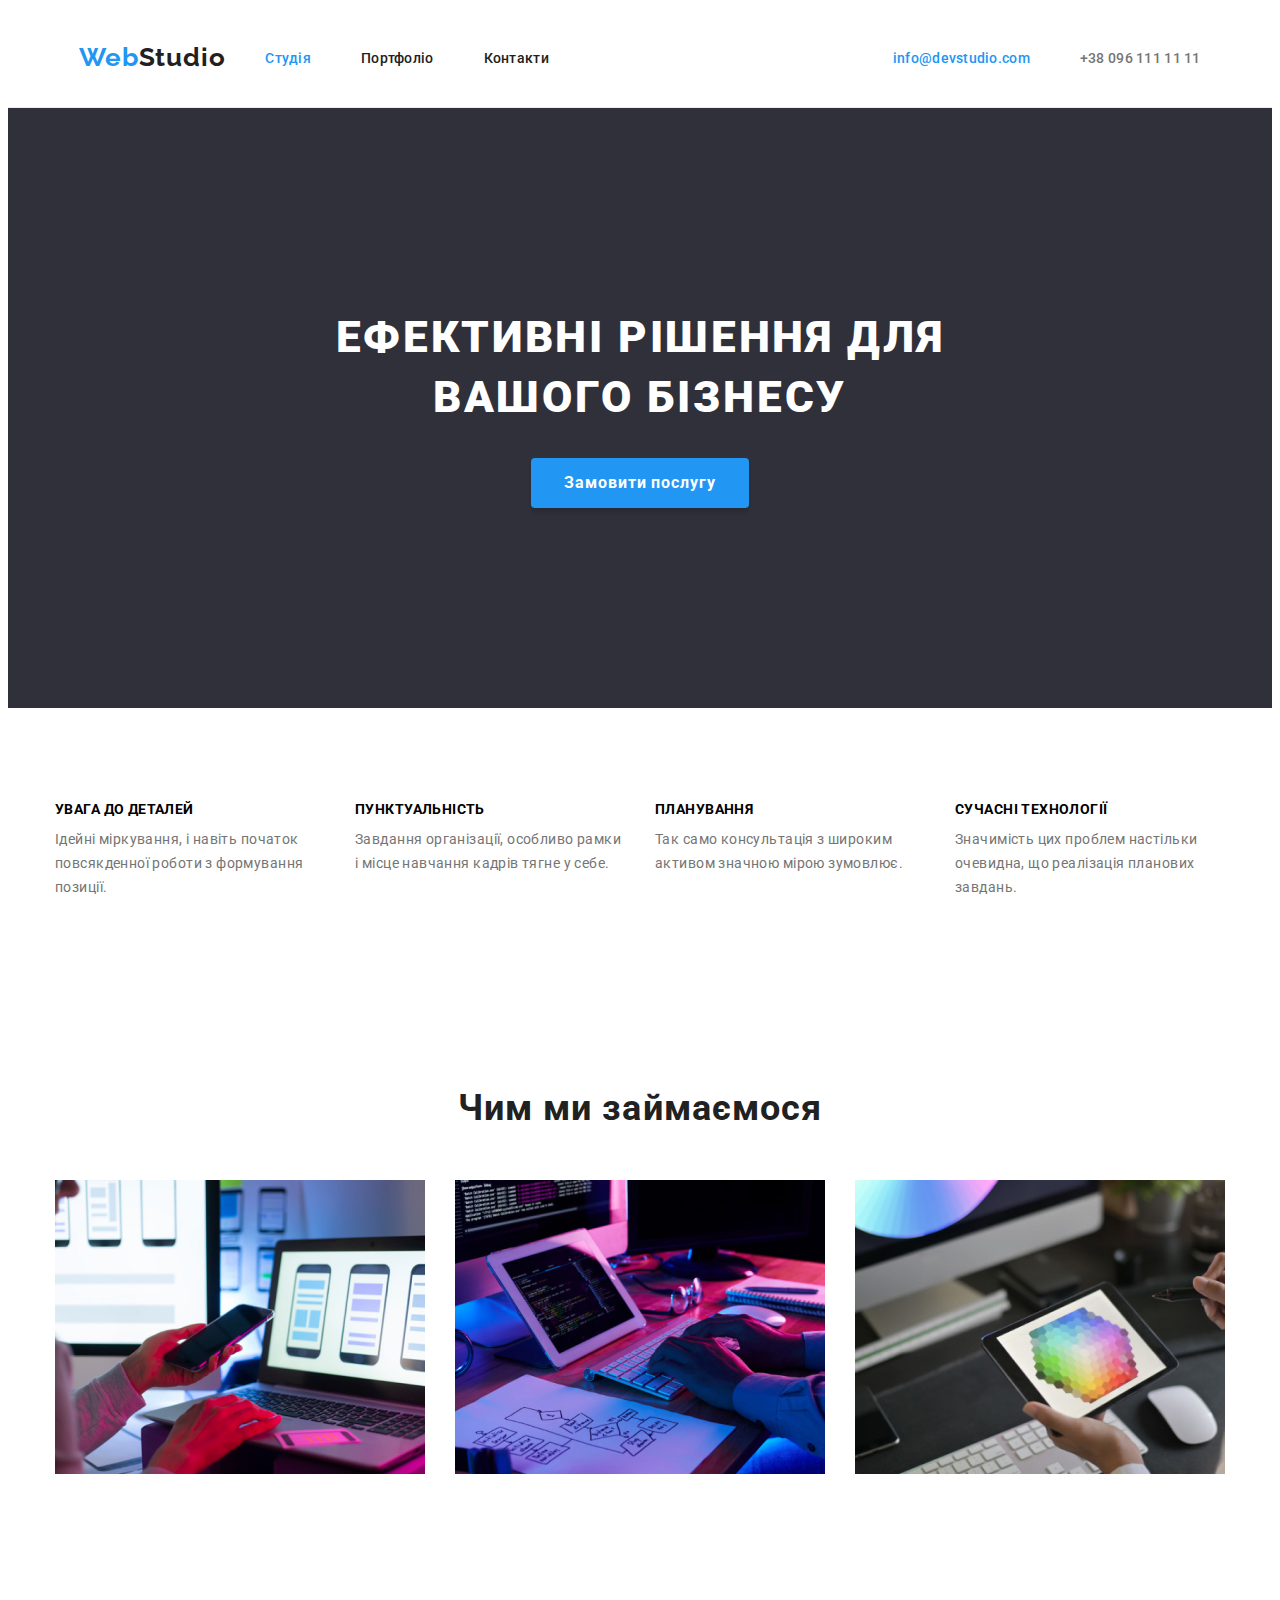
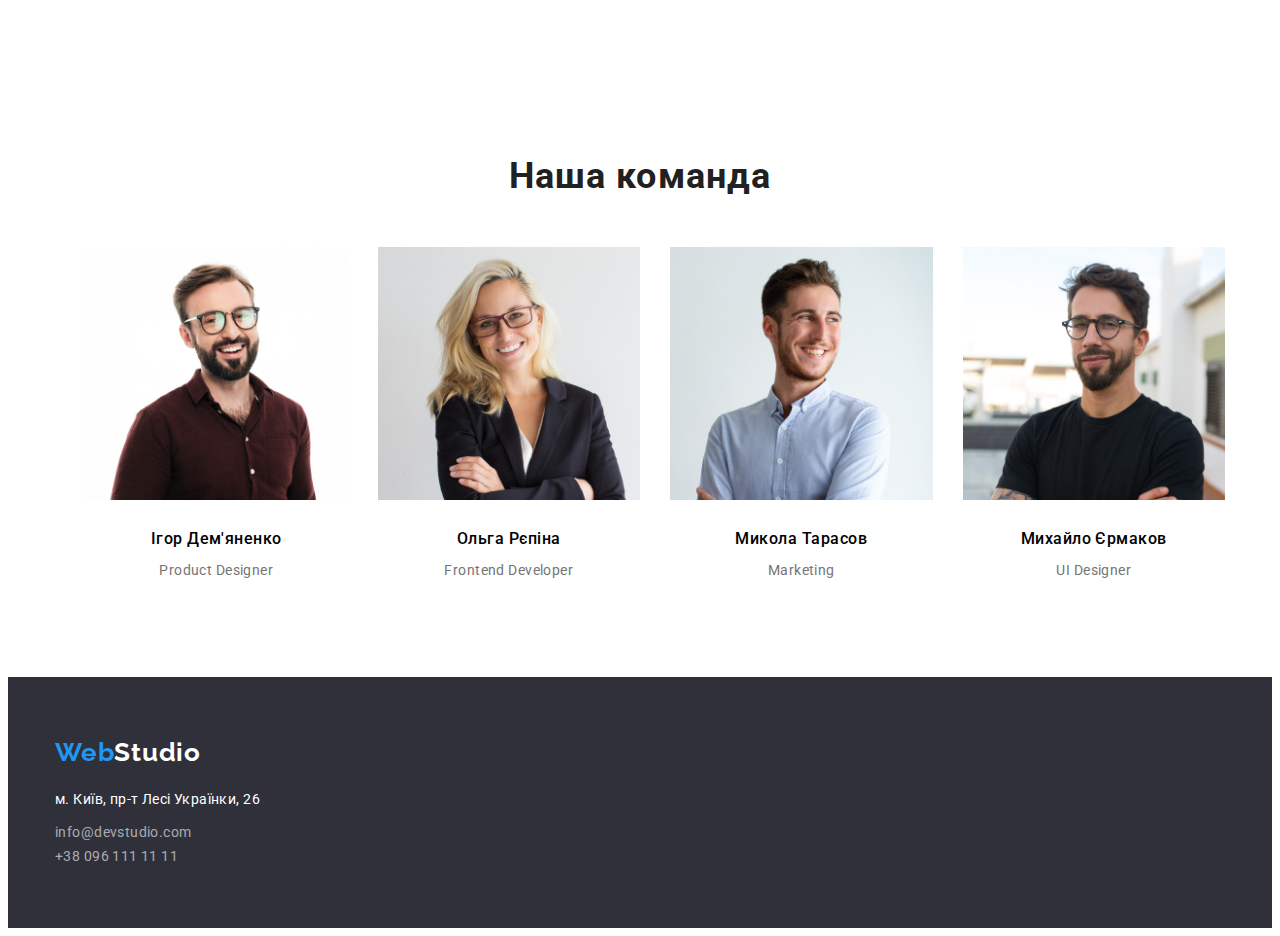
==== commit 44d5ee65: "3 ДЗ" ====
--- a/index.html
+++ b/index.html
@@ -38,93 +38,93 @@
         </div>
     </header>
 
-
-    <section class="hero section">
-        <div class="container-item">
-            <div class="container">
-                <h1 class="hero-title">Ефективні рішення для <br>вашого бізнесу</h1>
-                <button class="order-button" type="button">Замовити послугу</button>
+    <main>
+        <section class="hero-section">
+            <div class="container-item">
+                <div class="container">
+                    <h1 class="hero-title">Ефективні рішення для <br>вашого бізнесу</h1>
+                    <button class="order-button" type="button">Замовити послугу</button>
+                </div>
             </div>
-        </div>
-    </section>
+        </section>
 
 
-    <section class="section">
-        <div class="container">
-            <h2 class="vissualy-hidden">Наші переваги</h2>
-            <ul class="subject">
-                <li class="other">
-                    <h3 class="headline">УВАГА ДО ДЕТАЛЕЙ</h3>
-                    <p class="subtitle text">Ідейні міркування, і навіть початок повсякденної роботи з формування
-                        позиції.</p>
-                </li>
-                <li class="other">
-                    <h3 class="headline">ПУНКТУАЛЬНІСТЬ</h3>
-                    <p class="subtitle excerp">Завдання організації, особливо рамки і місце навчання кадрів тягне у
-                        себе.
-                    </p>
-                </li>
-                <li class="other">
-                    <h3 class="headline">ПЛАНУВАННЯ</h3>
-                    <p class="subtitle lead">Так само консультація з широким активом значною мірою зумовлює.</p>
-                </li>
-                <li class="other">
-                    <h3 class="headline">СУЧАСНІ ТЕХНОЛОГІЇ</h3>
-                    <p class="subtitle tagline">Значимість цих проблем настільки очевидна, що реалізація планових
-                        завдань.
-                    </p>
-                </li>
-            </ul>
-        </div>
-    </section>
+        <section class="section">
+            <div class="container">
+                <h2 class="vissualy-hidden">Наші переваги</h2>
+                <ul class="subject">
+                    <li class="other">
+                        <h3 class="headline">УВАГА ДО ДЕТАЛЕЙ</h3>
+                        <p class="subtitle text">Ідейні міркування, і навіть початок повсякденної роботи з формування
+                            позиції.</p>
+                    </li>
+                    <li class="other">
+                        <h3 class="headline">ПУНКТУАЛЬНІСТЬ</h3>
+                        <p class="subtitle excerp">Завдання організації, особливо рамки і місце навчання кадрів тягне у
+                            себе.
+                        </p>
+                    </li>
+                    <li class="other">
+                        <h3 class="headline">ПЛАНУВАННЯ</h3>
+                        <p class="subtitle lead">Так само консультація з широким активом значною мірою зумовлює.</p>
+                    </li>
+                    <li class="other">
+                        <h3 class="headline">СУЧАСНІ ТЕХНОЛОГІЇ</h3>
+                        <p class="subtitle tagline">Значимість цих проблем настільки очевидна, що реалізація планових
+                            завдань.
+                        </p>
+                    </li>
+                </ul>
+            </div>
+        </section>
 
 
-    <section class="section">
-        <div class="container">
-            <h2 class="section-bg">Чим ми займаємося</h2>
-            <ul class="subject pic">
-                <li class="image">
-                    <img src="./images/img1.jpg" alt="верстка" width="370">
-                </li>
-                <li class="img">
-                    <img src="./images/img2.jpg" alt="верстка додатку" width="370">
-                </li>
-                <li class="picture">
-                    <img src="./images/img3.jpg" alt="інтерфейс" width="370">
-                </li>
-            </ul>
-        </div>
-    </section>
+        <section class="section">
+            <div class="container">
+                <h2 class="section-bg">Чим ми займаємося</h2>
+                <ul class="subject pic">
+                    <li class="image">
+                        <img src="./images/img1.jpg" alt="верстка" width="370">
+                    </li>
+                    <li class="img">
+                        <img src="./images/img2.jpg" alt="верстка додатку" width="370">
+                    </li>
+                    <li class="picture">
+                        <img src="./images/img3.jpg" alt="інтерфейс" width="370">
+                    </li>
+                </ul>
+            </div>
+        </section>
 
 
-    <section class="section">
-        <div class="container">
-            <h2 class="section-bg">Наша команда</h2>
-            <ul class="subject item">
-                <li class="section-leader">
-                    <img src="./images/img_(0).jpg" alt="фото учасника команди Ігора Дем'яненко" width="270">
-                    <h3 class="section-title">Ігор Дем'яненко</h3>
-                    <p class="subtitle">Product Designer</p>
-                </li>
-                <li class="section-leader">
-                    <img src="./images/img_(1).jpg" alt="фото учасника команди Ольги Рєпіна" width="270">
-                    <h3 class="section-title">Ольга Рєпіна</h3>
-                    <p class="subtitle">Frontend Developer</p>
-                </li>
-                <li class="section-leader">
-                    <img src="./images/img_(2).jpg" alt="фото учасника команди Микола Тарасов" width="270">
-                    <h3 class="section-title">Микола Тарасов</h3>
-                    <p class="subtitle">Marketing</p>
-                </li>
-                <li class="section-leader">
-                    <img src="./images/img_(3).jpg" alt="фото учасника команди Михайло Єрмакова" width="270">
-                    <h3 class="section-title">Михайло Єрмаков</h3>
-                    <p class="subtitle">UI Designer</p>
-                </li>
-            </ul>
-        </div>
-    </section>
-
+        <section class="section">
+            <div class="container">
+                <h2 class="section-bg">Наша команда</h2>
+                <ul class="subject item">
+                    <li class="section-leader">
+                        <img src="./images/img_(0).jpg" alt="фото учасника команди Ігора Дем'яненко" width="270">
+                        <h3 class="section-title">Ігор Дем'яненко</h3>
+                        <p class="subtitle">Product Designer</p>
+                    </li>
+                    <li class="section-leader">
+                        <img src="./images/img_(1).jpg" alt="фото учасника команди Ольги Рєпіна" width="270">
+                        <h3 class="section-title">Ольга Рєпіна</h3>
+                        <p class="subtitle">Frontend Developer</p>
+                    </li>
+                    <li class="section-leader">
+                        <img src="./images/img_(2).jpg" alt="фото учасника команди Микола Тарасов" width="270">
+                        <h3 class="section-title">Микола Тарасов</h3>
+                        <p class="subtitle">Marketing</p>
+                    </li>
+                    <li class="section-leader">
+                        <img src="./images/img_(3).jpg" alt="фото учасника команди Михайло Єрмакова" width="270">
+                        <h3 class="section-title">Михайло Єрмаков</h3>
+                        <p class="subtitle">UI Designer</p>
+                    </li>
+                </ul>
+            </div>
+        </section>
+    </main>
 
 
     <footer class="footer">
--- a/css/style.css
+++ b/css/style.css
@@ -54,7 +54,6 @@
 
 .page {
     font-family: 'Roboto';
-    background: var(--page-color);
 }
 
 /* logo */
@@ -99,7 +98,7 @@
 
 
 .page {
-    background-color: var(--page-color)
+    
 }
 
 .page-haeder .site-nav:hover,
@@ -120,8 +119,8 @@
 
 /* Header-container */
 .header-container {
-    margin-top: 32px;
-    margin-bottom: 32px;
+    padding-top: 24px;
+    padding-bottom: 24px;
 
     justify-content: center;
     display: flex;
@@ -218,7 +217,7 @@
  /* Шапка */
 
  .container-item {
- 
+            padding-bottom: 200px;
 
             height: 600px;
             left: 0px;
@@ -232,19 +231,20 @@
 /*Ефективні рішення для вашого бізнесу*/
 
 /* Герой */
-.hero {
+.hero-section {
+
     text-align: center;
 
 }
 
 .hero-title {
        padding-top: 200px;
-       padding-bottom: 30px;
+       
 
         margin-left: auto;
         margin-right: auto;
         margin-top: 0;
-        margin-bottom: 0;
+        margin-bottom: 30px;
 
         font-weight: 900;
         font-size: 44px;
@@ -280,6 +280,8 @@
 /* section */
 .section {
 
+         padding-top: 94px;
+        padding-bottom: 94px;
 
         font-family: 'Roboto';
         font-size: 14px;
@@ -303,17 +305,17 @@
 /*subject*/
 .subject {
     display: flex;
-    justify-content: center;
-
-    padding-top: 50px;
-    padding-bottom: 94px;
+
     padding-left: 0;
     margin: 0; 
 }
 
 .other {
         width: 270px;
-         gap: 30px;
+}
+
+.other:nth-last-child(-n+3) {
+    margin-left: 30px;
 }
 
 .headline {
@@ -421,16 +423,16 @@
 
 .section-bg {
 
-margin: 0;
-padding-bottom: 50px;
-
-font-family: 'Roboto';
-color: var(--primery-text-color);
-font-weight: 700;
-font-size: 36px;
-line-height: 1.16;
-text-align: center;
-letter-spacing: 0.03em;
+    margin-top: 0;
+    margin-bottom: 50px;
+
+    font-family: 'Roboto';
+    color: var(--primery-text-color);
+    font-weight: 700;
+    font-size: 36px;
+    line-height: 1.16;
+    text-align: center;
+    letter-spacing: 0.03em;
         
 }
 
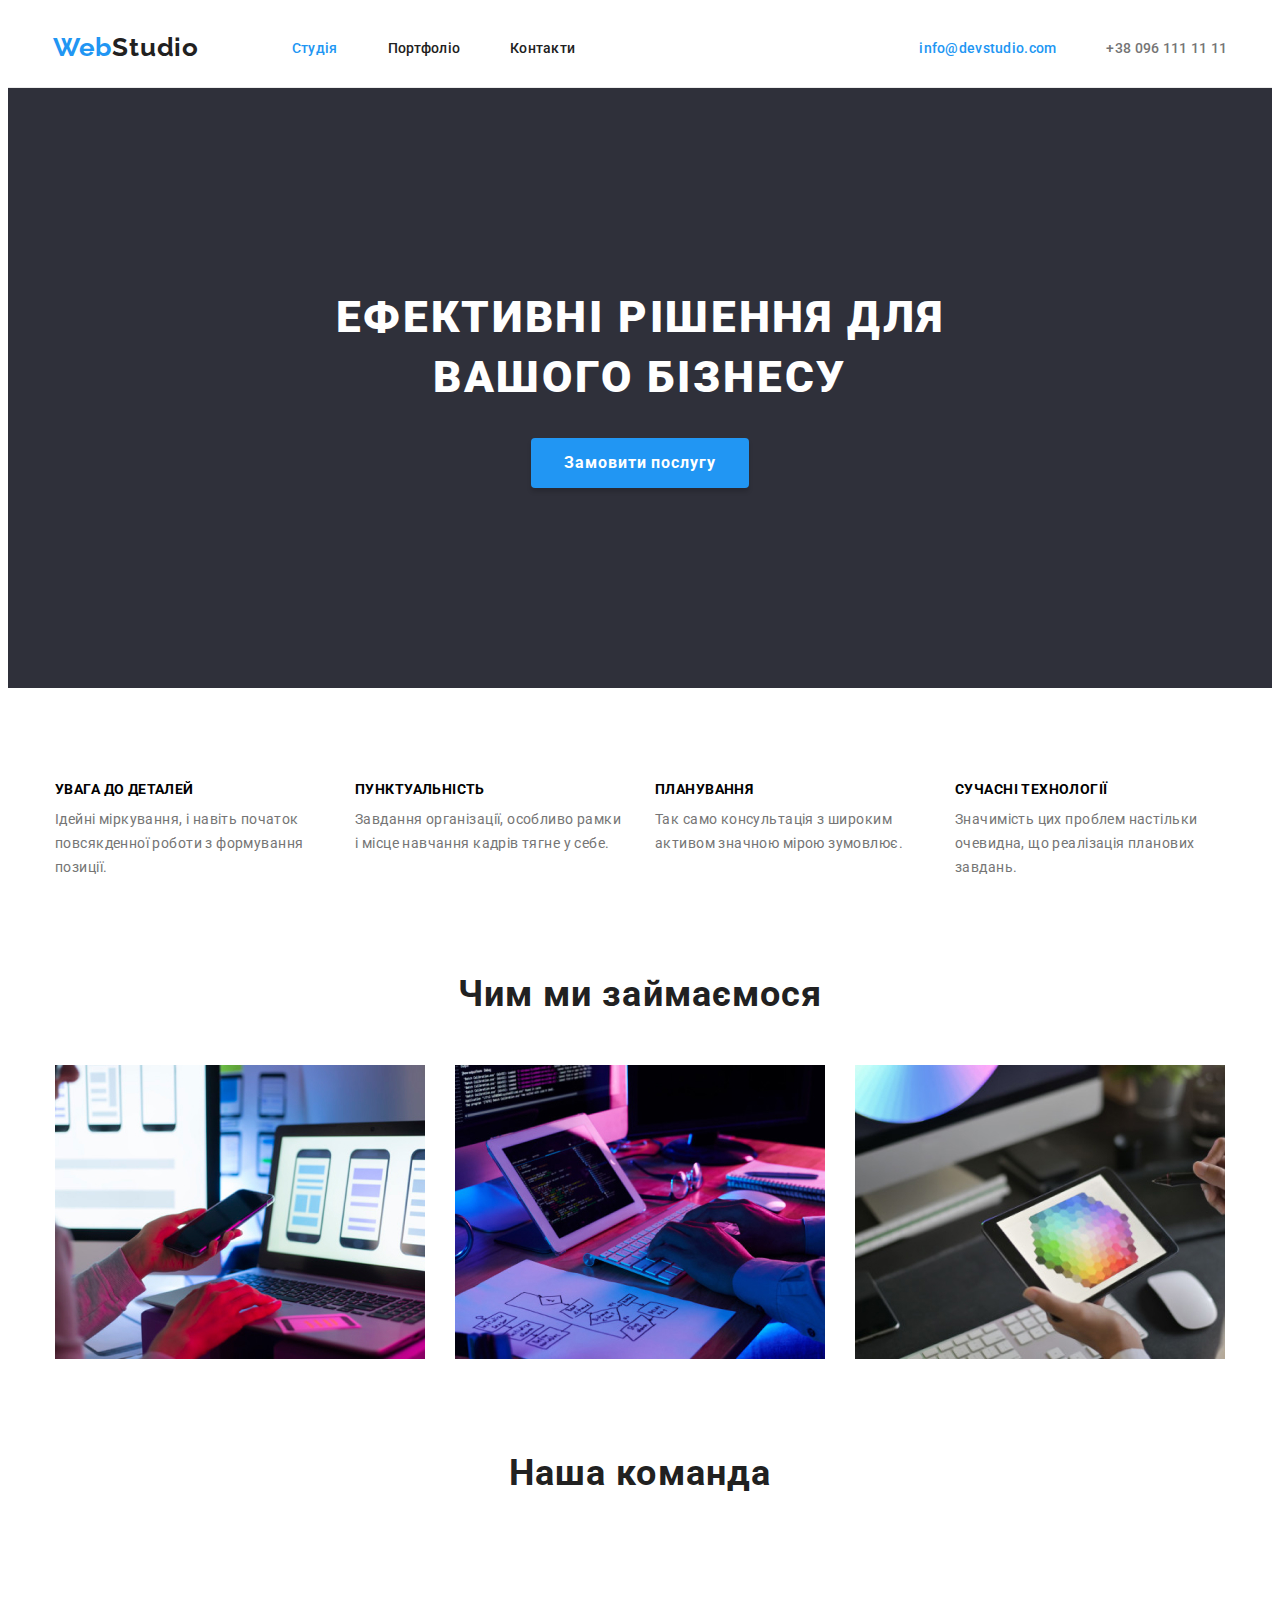
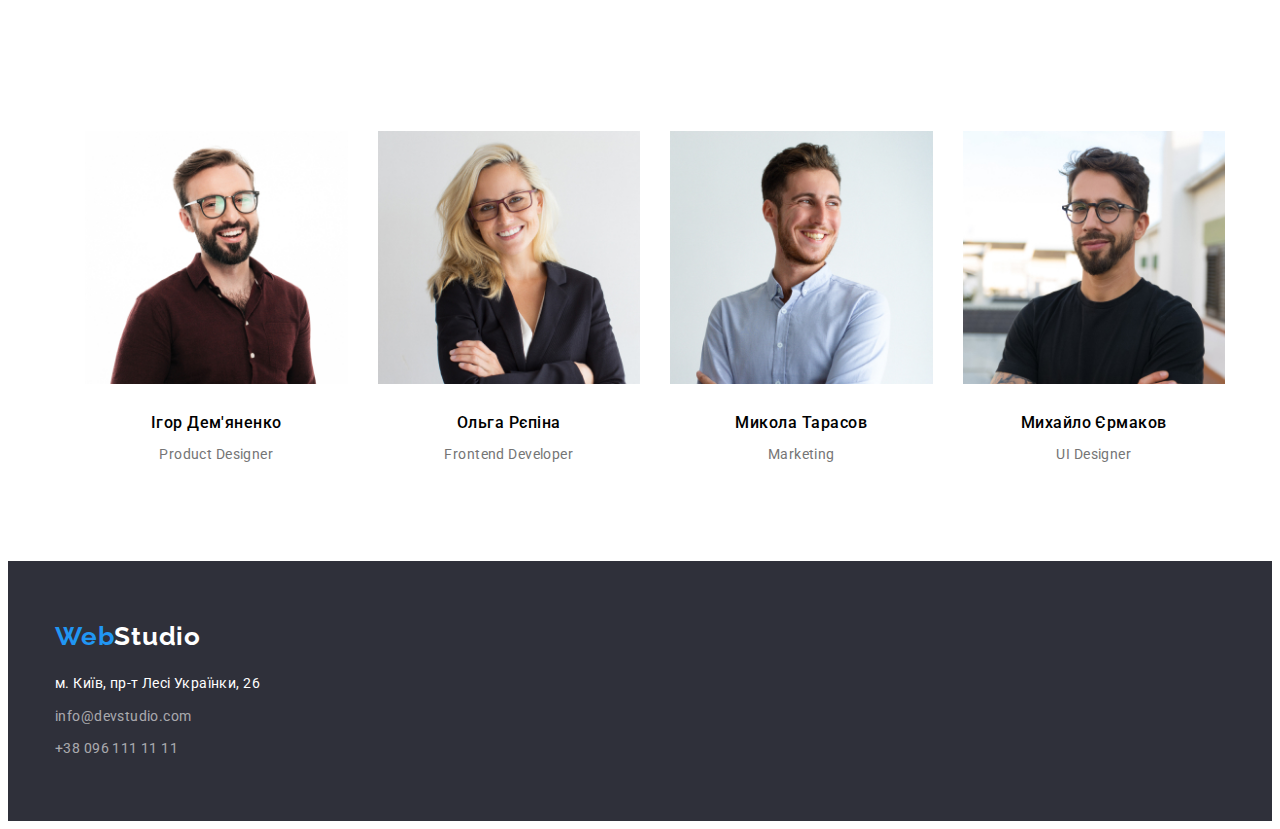
==== commit 3dd20d93: "3 домашка" ====
--- a/index.html
+++ b/index.html
@@ -137,7 +137,7 @@
 
             <address class="addres">м. Київ, пр-т Лесі Українки, 26</address>
             <ul class="List contacts-link">
-                <li><a href="mailto:" class="mail">info@devstudio.com</a></li>
+                <li class="mail-item"><a href="mailto:" class="mail">info@devstudio.com</a></li>
                 <li><a href="tel:+38_096_111_11_11" class="number">+38 096 111 11 11</a></li>
             </ul>
         </div>
--- a/css/style.css
+++ b/css/style.css
@@ -1,18 +1,20 @@
 :root {
---primery-text-color: #212121;
---sekondary-text-color:#757575;
---page-color: #F5F5F5;;
---blue-color: #2196F3;
---section-backghround-color: #FFFFFF;
---secondary-backghround-color: #F5F4FA;
---footer-color: #2F303A;
---button-background-color: #F5F4FA;
+    --primery-text-color: #212121;
+    --sekondary-text-color: #757575;
+    --page-color: #F5F5F5;
+    ;
+    --blue-color: #2196F3;
+    --section-backghround-color: #FFFFFF;
+    --secondary-backghround-color: #F5F4FA;
+    --footer-color: #2F303A;
+    --button-background-color: #F5F4FA;
 }
 
 ul {
     list-style: none;
 
 }
+
 a {
     text-decoration: none;
 }
@@ -20,13 +22,14 @@
 
 /* Свойства для корректного отображения картинок */
 img {
-	display: block;
-	max-width: 100%;
-	height: auto;
-}
+    display: block;
+    max-width: 100%;
+    height: auto;
+}
+
 /* Свойства для обнуления курсива у address */
 address {
-	font-style: normal;
+    font-style: normal;
 }
 
 .vissualy-hidden {
@@ -60,8 +63,8 @@
 
 
 .logo-web {
-        margin-top: 0;
-        margin-bottom: 20px;
+    margin-top: 0;
+    margin-bottom: 20px;
 
     font-family: 'Raleway';
     color: var(--blue-color);
@@ -84,26 +87,21 @@
 
 
 .logo-footer {
-         margin-top: 0;
-         margin-bottom: 20px;
-        font-family: 'Raleway';
-        color:var(--section-backghround-color);
-        font-weight: 700;
-        font-size: 26px;
-        line-height: 1.19;
-        letter-spacing: 0.03em;
-}
-
- /* Верхня лінія */
-
-
-.page {
-    
-}
+    margin-top: 0;
+    margin-bottom: 20px;
+    font-family: 'Raleway';
+    color: var(--section-backghround-color);
+    font-weight: 700;
+    font-size: 26px;
+    line-height: 1.19;
+    letter-spacing: 0.03em;
+}
+
+/* Верхня лінія */
+
 
 .page-haeder .site-nav:hover,
-.page-haeder .site-nav:focus
-{
+.page-haeder .site-nav:focus {
     color: var(--blue-color);
 }
 
@@ -117,6 +115,8 @@
 }
 
 
+.page-haeder {}
+
 /* Header-container */
 .header-container {
     padding-top: 24px;
@@ -131,147 +131,153 @@
 
 /*Nav*/
 .nav {
+    margin-left: 93px;
     display: flex;
     align-items: center;
 }
 
 /* site-nav*/
 .site-nav {
+
     display: flex;
     gap: 50px;
-    margin-left: 93px;
+    padding-left: 0;
     margin: 0;
 }
 
 
- .site-nav .nav-list {
+.site-nav .nav-list {
     font-family: 'Roboto';
     color: var(--blue-color);
-        font-weight: 500;
-        font-size: 14px;
-        line-height: 1.14;
-        letter-spacing: 0.02em;
-
- }
- .site-nav .nav-list-clients {
-    font-family: 'Roboto';
-    color: var(--primery-text-color);
     font-weight: 500;
     font-size: 14px;
     line-height: 1.14;
     letter-spacing: 0.02em;
 
- }
-
- .site-nav .nav-list-client {
-        font-family: 'Roboto';
-        color: var(--primery-text-color);
-
-        font-weight: 500;
-        font-size: 14px;
-        line-height: 1.14;
-        letter-spacing: 0.02em;
-
- }
-    /* Контакти */
+}
+
+.site-nav .nav-list-clients {
+    font-family: 'Roboto';
+    color: var(--primery-text-color);
+    font-weight: 500;
+    font-size: 14px;
+    line-height: 1.14;
+    letter-spacing: 0.02em;
+
+}
+
+.site-nav .nav-list-client {
+    font-family: 'Roboto';
+    color: var(--primery-text-color);
+
+    font-weight: 500;
+    font-size: 14px;
+    line-height: 1.14;
+    letter-spacing: 0.02em;
+
+}
+
+/* Контакти */
 .list-contacts {
     display: flex;
     gap: 50px;
+
+    margin-top: 0;
+    margin-bottom: 0;
     margin-left: 344px;
     padding: 0;
 
 }
 
 .contacts-link {
-    padding-bottom: 60px;
+
     padding-left: 0;
     margin: 0;
 }
 
- .list-contacts .contacts-link {
-    
-        font-family: 'Roboto';
-        color: var(--blue-color);
-
-        font-weight: 500;
-        font-size: 14px;
-        line-height: 1.14;
-        letter-spacing: 0.02em;
-
-
- }
- .list-contacts .contact-link {
-
-        font-family: 'Roboto';
-        color: var(--sekondary-text-color);
-
-        font-weight: 500;
-        font-size: 14px;
-        line-height: 1.14;
-        letter-spacing: 0.02em;
-
- }
-
-
-
- /* Шапка */
-
- .container-item {
-            padding-bottom: 200px;
-
-            height: 600px;
-            left: 0px;
-            top: 80px;
-
-
-        color: var(--section-backghround-color);
-        background: var(--footer-color);
- }
+.list-contacts .contacts-link {
+
+    font-family: 'Roboto';
+    color: var(--blue-color);
+
+    font-weight: 500;
+    font-size: 14px;
+    line-height: 1.14;
+    letter-spacing: 0.02em;
+
+
+}
+
+.list-contacts .contact-link {
+
+    font-family: 'Roboto';
+    color: var(--sekondary-text-color);
+
+    font-weight: 500;
+    font-size: 14px;
+    line-height: 1.14;
+    letter-spacing: 0.02em;
+
+}
+
+
+
+/* Шапка */
+
+.container-item {
+
+    text-align: center;
+    padding-bottom: 200px;
+
+    height: 600px;
+    left: 0px;
+    top: 80px;
+
+
+    color: var(--section-backghround-color);
+    background: var(--footer-color);
+}
 
 /*Ефективні рішення для вашого бізнесу*/
 
 /* Герой */
-.hero-section {
-
+.hero-section {}
+
+.hero-title {
+    padding-top: 200px;
+
+
+    margin-left: auto;
+    margin-right: auto;
+    margin-top: 0;
+    margin-bottom: 30px;
+
+    font-weight: 900;
+    font-size: 44px;
+    line-height: 1.36;
     text-align: center;
-
-}
-
-.hero-title {
-       padding-top: 200px;
-       
-
-        margin-left: auto;
-        margin-right: auto;
-        margin-top: 0;
-        margin-bottom: 30px;
-
-        font-weight: 900;
-        font-size: 44px;
-        line-height: 1.36 ;
-        text-align: center;
-        letter-spacing: 0.06em;
-        text-transform: uppercase;
+    letter-spacing: 0.06em;
+    text-transform: uppercase;
 
 }
 
 /* кнопка */
 .order-button {
-         text-align: center;
-         margin-left: auto;
-         margin-right: auto;
-         border: 1px solid transparent;
-        border-radius: 4px;
-        padding: 10px 32px;
-        box-shadow: 0px 4px 4px rgba(0, 0, 0, 0.15);
-
-        font-family: 'Roboto';
-        color: var(--white-color);
-        background: var(--blue-color);
-        font-weight: 700;
-        font-size: 16px;
-        line-height: 1.8 ;
-        letter-spacing: 0.06em;
+
+    margin-left: auto;
+    margin-right: auto;
+    border: 1px solid transparent;
+    border-radius: 4px;
+    padding: 10px 32px;
+    box-shadow: 0px 4px 4px rgba(0, 0, 0, 0.15);
+
+    font-family: 'Roboto';
+    color: var(--white-color);
+    background: var(--blue-color);
+    font-weight: 700;
+    font-size: 16px;
+    line-height: 1.8;
+    letter-spacing: 0.06em;
 }
 
 
@@ -280,13 +286,12 @@
 /* section */
 .section {
 
-         padding-top: 94px;
-        padding-bottom: 94px;
-
-        font-family: 'Roboto';
-        font-size: 14px;
-        line-height: 1.14;
-        letter-spacing: 0.03em;
+    padding-top: 94px;
+
+    font-family: 'Roboto';
+    font-size: 14px;
+    line-height: 1.14;
+    letter-spacing: 0.03em;
 
 }
 
@@ -294,12 +299,13 @@
     margin-top: 0;
     margin-bottom: 0;
 
-        color: var(--sekondary-text-color);
-        font-family: 'Roboto';
-        font-size: 14px;
-        line-height: 1.7;
-        letter-spacing: 0.03em;
-}
+    color: var(--sekondary-text-color);
+    font-family: 'Roboto';
+    font-size: 14px;
+    line-height: 1.7;
+    letter-spacing: 0.03em;
+}
+
 /* УВАГА ДО ДЕТАЛЕЙ */
 
 /*subject*/
@@ -307,11 +313,11 @@
     display: flex;
 
     padding-left: 0;
-    margin: 0; 
+    margin: 0;
 }
 
 .other {
-        width: 270px;
+    width: 270px;
 }
 
 .other:nth-last-child(-n+3) {
@@ -319,10 +325,10 @@
 }
 
 .headline {
-        margin-top: 0;
-        margin-bottom: 10px;
-
-        
+    margin-top: 0;
+    margin-bottom: 10px;
+
+
     width: 270px;
     font-family: 'Roboto';
     font-weight: 700;
@@ -342,14 +348,14 @@
 /* ПУНКТУАЛЬНІСТЬ */
 .headline {
     font-family: 'Roboto';
-        font-weight: 700;
-        font-size: 14px;
-        line-height: 1.14;
-        letter-spacing: 0.03em;
+    font-weight: 700;
+    font-size: 14px;
+    line-height: 1.14;
+    letter-spacing: 0.03em;
 }
 
 .excerp {
-font-family: 'Roboto';
+    font-family: 'Roboto';
     font-weight: 400;
     font-size: 14px;
     line-height: 1.71;
@@ -359,14 +365,14 @@
 /* ПЛАНУВАННЯ */
 .headline {
     font-family: 'Roboto';
-        font-weight: 700;
-        font-size: 14px;
-        line-height: 1.14;
-        letter-spacing: 0.03em;
+    font-weight: 700;
+    font-size: 14px;
+    line-height: 1.14;
+    letter-spacing: 0.03em;
 }
 
 .lead {
-font-family: 'Roboto';
+    font-family: 'Roboto';
     font-weight: 400;
     font-size: 14px;
     line-height: 1.71;
@@ -376,14 +382,14 @@
 /* СУЧАСНІ ТЕХНОЛОГІЇ */
 .headline {
     font-family: 'Roboto';
-        font-weight: 700;
-        font-size: 14px;
-        line-height: 1.14;
-        letter-spacing: 0.03em;
+    font-weight: 700;
+    font-size: 14px;
+    line-height: 1.14;
+    letter-spacing: 0.03em;
 }
 
 .tagline {
-font-family: 'Roboto';
+    font-family: 'Roboto';
     font-weight: 400;
     font-size: 14px;
     line-height: 1.71;
@@ -397,13 +403,15 @@
 
 .pic {
     padding: 0;
-    margin-bottom: 94px;
-
-
-}
+
+
+
+}
+
 .img {
     margin-left: 30px;
 }
+
 .picture {
     margin-left: 30px;
 }
@@ -412,13 +420,17 @@
 
 /* Наша команда */
 
-.subject > .item {
+.subject>.item {
     display: flex;
 }
 
 .section-leader {
     text-align: center;
     margin-left: 30px;
+
+    padding-top: 186px;
+    padding-bottom: 94px;
+
 }
 
 .section-bg {
@@ -433,13 +445,15 @@
     line-height: 1.16;
     text-align: center;
     letter-spacing: 0.03em;
-        
+
 }
 
 .section-title {
-    margin-top: 0;
-    margin-bottom: 0; 
+
+    margin-top: 0;
+    margin-bottom: 0;
     padding: 30px 0 10px 0;
+
     font-family: 'Roboto';
     font-weight: 500;
     font-size: 16px;
@@ -450,16 +464,15 @@
 /* підвал*/
 
 .web-footer {
-    padding-top: 60px;
     padding-left: 0;
     margin-top: 0;
     margin-bottom: 0;
 }
 
 .addres {
-    padding-top: 20px;
+    margin-top: 20px;
     padding-left: 0;
-    padding-bottom: 9px;
+    margin-bottom: 9px;
 
     font-style: normal;
     color: var(--section-backghround-color);
@@ -469,25 +482,35 @@
     letter-spacing: 0.03em;
 }
 
+.mail-item {
+    margin-bottom: 9px;
+}
+
 .mail {
-        
-
-        color: rgba(255, 255, 255, 0.6);
-        font-size: 14px;
-        line-height: 1.71;
-        letter-spacing: 0.03em;
+
+
+    color: rgba(255, 255, 255, 0.6);
+    font-size: 14px;
+    line-height: 1.71;
+    letter-spacing: 0.03em;
 }
 
 .number {
-        padding-top: 9px;
-
-         color: rgba(255, 255, 255, 0.6);
-        font-weight: 400;
-        font-size: 14px;
-        line-height: 1.71;
-        letter-spacing: 0.03em;
-}
+
+    margin-bottom: 9px;
+
+    color: rgba(255, 255, 255, 0.6);
+    font-weight: 400;
+    font-size: 14px;
+    line-height: 1.71;
+    letter-spacing: 0.03em;
+}
+
 .footer {
+    padding-top: 60px;
+    padding-bottom: 60px;
+
+
     background-color: var(--footer-color);
 }
 
@@ -505,141 +528,145 @@
 .list-clients {
 
     color: var(--blue-color);
-        font-weight: 500;
-        font-size: 14px;
-        line-height: 1.14;
-        letter-spacing: 0.02em;
-        width: 45px;
-        height: 16px;
-        left: 453px;
-        top: 32px;
+    font-weight: 500;
+    font-size: 14px;
+    line-height: 1.14;
+    letter-spacing: 0.02em;
+    width: 45px;
+    height: 16px;
+    left: 453px;
+    top: 32px;
 }
 
 .nav-studio {
 
-        color: var(--primery-text-color);
-            font-weight: 500;
-            font-size: 14px;
-            line-height: 1.14;
-            letter-spacing: 0.02em;
-            width: 72px;
-            height: 16px;
-            left: 548px;
-            top: 32px;
+    color: var(--primery-text-color);
+    font-weight: 500;
+    font-size: 14px;
+    line-height: 1.14;
+    letter-spacing: 0.02em;
+    width: 72px;
+    height: 16px;
+    left: 548px;
+    top: 32px;
 }
 
 
 .nav-list-client {
 
-color: var(--primery-text-color);
-        font-weight: 500;
-        font-size: 14px;
-        line-height: 1.14;
-        letter-spacing: 0.02em;
-        width: 72px;
-         height: 16px;
-        left: 548px;
-        top: 32px;
+    color: var(--primery-text-color);
+    font-weight: 500;
+    font-size: 14px;
+    line-height: 1.14;
+    letter-spacing: 0.02em;
+    width: 72px;
+    height: 16px;
+    left: 548px;
+    top: 32px;
+}
+
+/*section-btn*/
+.section-btn {
+    padding-top: 94px;
+    padding-bottom: 94px;
 }
 
 /* кнопки */
-
-
-
 
 .section-button {
     display: flex;
     justify-content: center;
 
-    margin-top: 94px;
-    margin-bottom: 0;
-    padding-left: 0 ;
-    padding-bottom: 34px;
+    margin-top: 0;
+    margin-bottom: 50px;
+    padding-left: 0;
+
 }
 
 /* Курсор */
 .section-btn .section-button :hover,
 .section-btn .section-button :focus {
-cursor: pointer;
+    cursor: pointer;
 }
 
 .button {
 
-         border: 1px solid transparent;
-        border-radius: 4px;
-        padding: 6px 25px;  
-
-        font-family: 'Roboto';
-        color: var(--section-backghround-color);
-         background-color: var(--blue-color);
-         font-weight: 500;
-        font-size: 16px;
-        line-height: 1.62;
-        letter-spacing: 0.03em;
+    border: 1px solid transparent;
+    border-radius: 4px;
+    padding: 6px 25px;
+
+    font-family: 'Roboto';
+    color: var(--section-backghround-color);
+    background-color: var(--blue-color);
+    font-weight: 500;
+    font-size: 16px;
+    line-height: 1.62;
+    letter-spacing: 0.03em;
+
 }
 
 .btn {
-        margin-left: 8px;
-        border: 1px solid transparent;
-        border-radius: 4px;
-        padding: 6px 22px;
-
-         font-family: 'Roboto';
-         color: var(--primery-text-color);
-            background: var(--button-background-color);
-            font-weight: 500;
-            font-size: 16px;
-            line-height: 1.62;
-            letter-spacing: 0.03em;
-             top: 174px;
+    margin-left: 8px;
+    border: 1px solid transparent;
+    border-radius: 4px;
+    padding: 6px 22px;
+
+    font-family: 'Roboto';
+    color: var(--primery-text-color);
+    background: var(--button-background-color);
+    font-weight: 500;
+    font-size: 16px;
+    line-height: 1.62;
+    letter-spacing: 0.03em;
+    top: 174px;
 }
 
 .control {
-            margin-left: 8px;
-            border: 1px solid transparent;
-            border-radius: 4px;
-            padding: 6px 22px;
-
-            font-family: 'Roboto';
-            color: var(--primery-text-color);
-            background: var(--button-background-color);
-            font-weight: 500;
-            font-size: 16px;
-            line-height: 1.62;
-            letter-spacing: 0.03em;
-            top: 174px;
+    margin-left: 8px;
+    border: 1px solid transparent;
+    border-radius: 4px;
+    padding: 6px 22px;
+
+    font-family: 'Roboto';
+    color: var(--primery-text-color);
+    background: var(--button-background-color);
+    font-weight: 500;
+    font-size: 16px;
+    line-height: 1.62;
+    letter-spacing: 0.03em;
+    top: 174px;
 }
 
 .dropdown {
-            margin-left: 8px;
-            border: 1px solid transparent;
-            border-radius: 4px;
-            padding: 6px 22px;
-
-            font-family: 'Roboto';
-            color: var(--primery-text-color);
-            background: var(--button-background-color);
-            font-weight: 500;
-            font-size: 16px;
-            line-height: 1.62;
-            letter-spacing: 0.03em;
-             top: 174px;
+    margin-left: 8px;
+    border: 1px solid transparent;
+    border-radius: 4px;
+    padding: 6px 22px;
+
+    font-family: 'Roboto';
+    color: var(--primery-text-color);
+    background: var(--button-background-color);
+    font-weight: 500;
+    font-size: 16px;
+    line-height: 1.62;
+    letter-spacing: 0.03em;
+    top: 174px;
 }
 
 .type-btn {
-            margin-left: 8px;
-            border: 1px solid transparent;
-            border-radius: 4px;
-            padding: 6px 22px;
-
-        font-family: 'Roboto';
-        color: var(--primery-text-color);
-        background: var(--button-background-color);
-        font-weight: 500;
-        font-size: 16px;
-        line-height: 1.62;
-        letter-spacing: 0.03em;
-        top: 174px;
+    margin-left: 8px;
+    border: 1px solid transparent;
+    border-radius: 4px;
+    padding: 6px 22px;
+
+    font-family: 'Roboto';
+    color: var(--primery-text-color);
+    background: var(--button-background-color);
+    font-weight: 500;
+    font-size: 16px;
+    line-height: 1.62;
+    letter-spacing: 0.03em;
+    top: 174px;
 }
 
 
@@ -648,13 +675,13 @@
 /* параграф */
 .aside {
 
-        margin: 0;
-
-        color: var(--sekondary-text-color);
-        font-weight: 400;
-        font-size: 16px;
-        line-height: 1.87;
-        letter-spacing: 0.03em;
+    margin: 0;
+
+    color: var(--sekondary-text-color);
+    font-weight: 400;
+    font-size: 16px;
+    line-height: 1.87;
+    letter-spacing: 0.03em;
 
 }
 
@@ -662,13 +689,13 @@
 
 .caption {
 
-        margin: 0 ;
-
-         font-family: 'Roboto';
-        font-weight: 700;
-        font-size: 18px;
-        line-height: 2;
-        letter-spacing: 0.06em;
+    margin: 0;
+
+    font-family: 'Roboto';
+    font-weight: 700;
+    font-size: 18px;
+    line-height: 2;
+    letter-spacing: 0.06em;
 }
 
 /* Портфоліо */
@@ -678,17 +705,18 @@
     display: flex;
     flex-wrap: wrap;
     padding-left: 0;
-    gap: 24px;
+    gap: 30px;
 
 
 }
 
 .flex-elements {
-    flex-basis: calc((100% - 48px) / 3);
+    flex-basis: calc((100% - 60px) / 3);
 
     background: var(--section-backghround-color);
-    border: 1px solid #EEEEEE;
-
+    border-bottom: 1px solid #EEEEEE;
+    border-left: 1px solid #EEEEEE;
+    border-right: 1px solid #EEEEEE;
 }
 
 /* Заголовок */
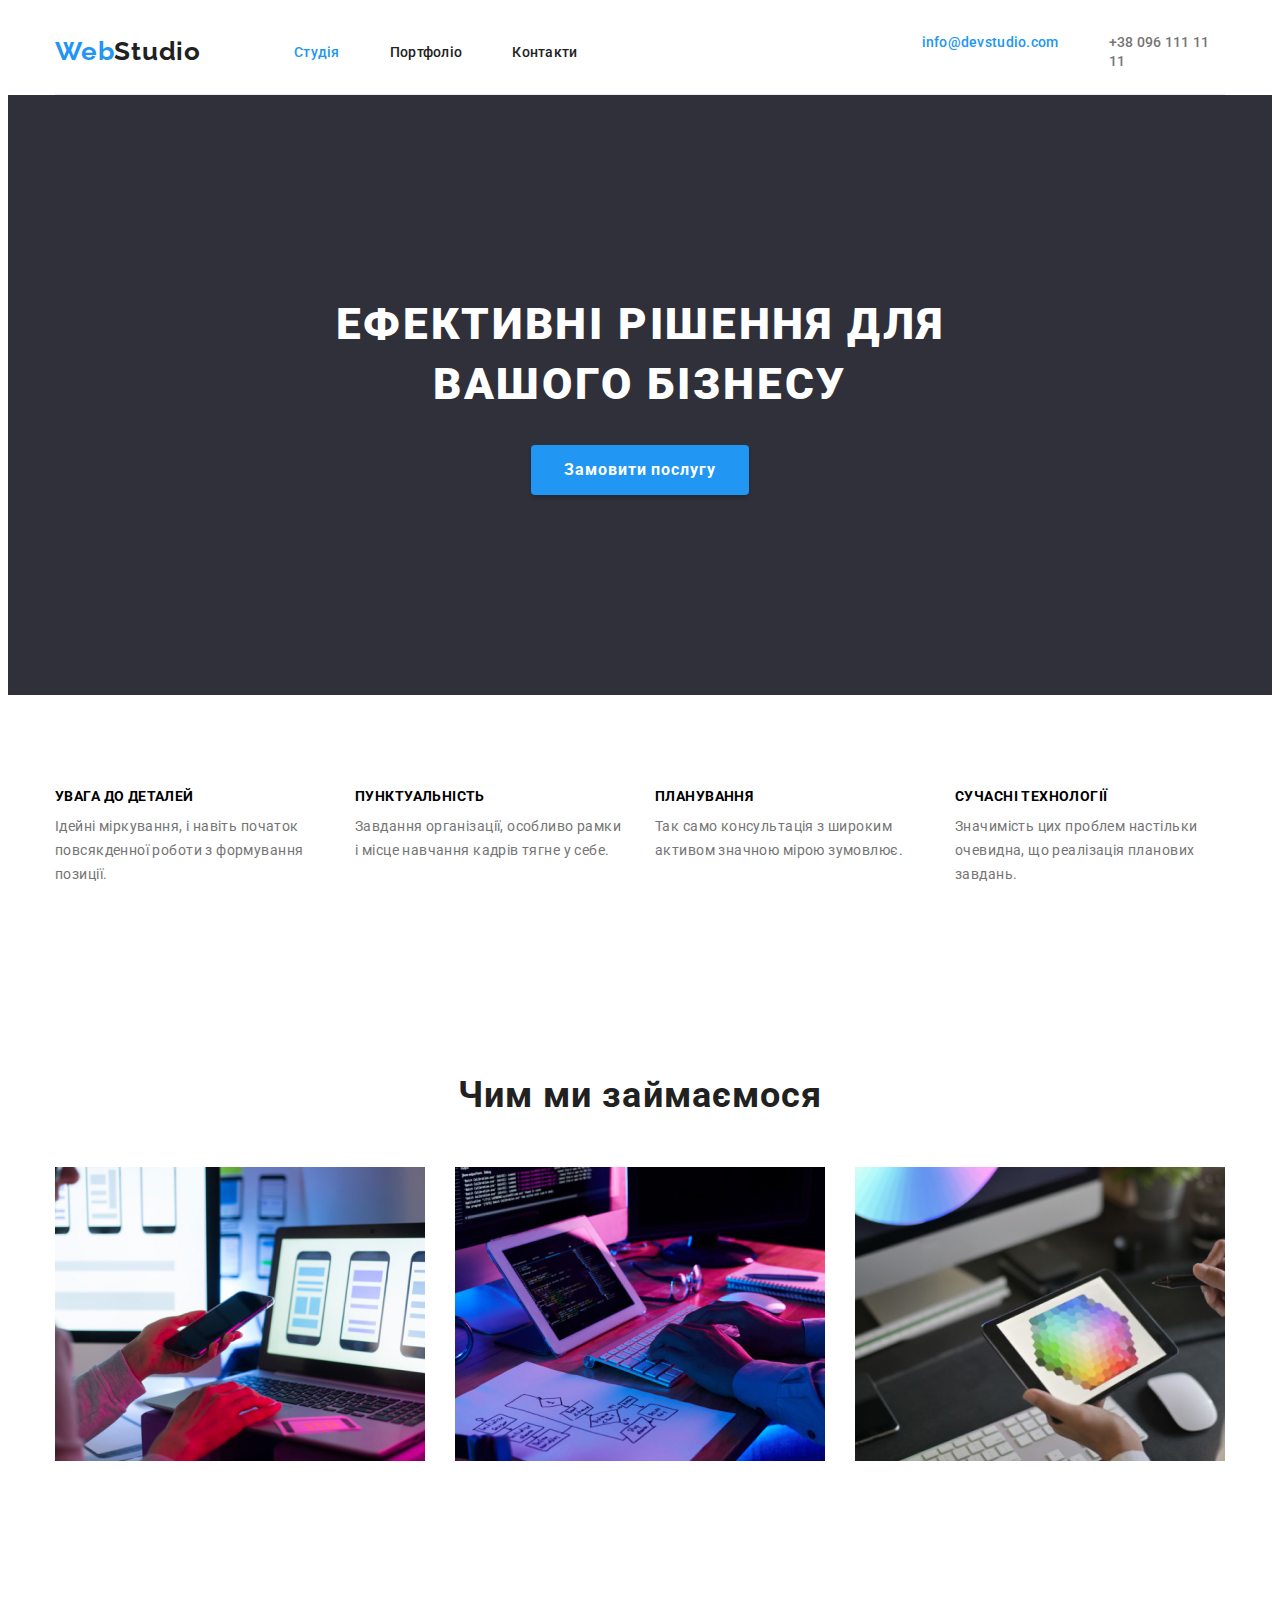
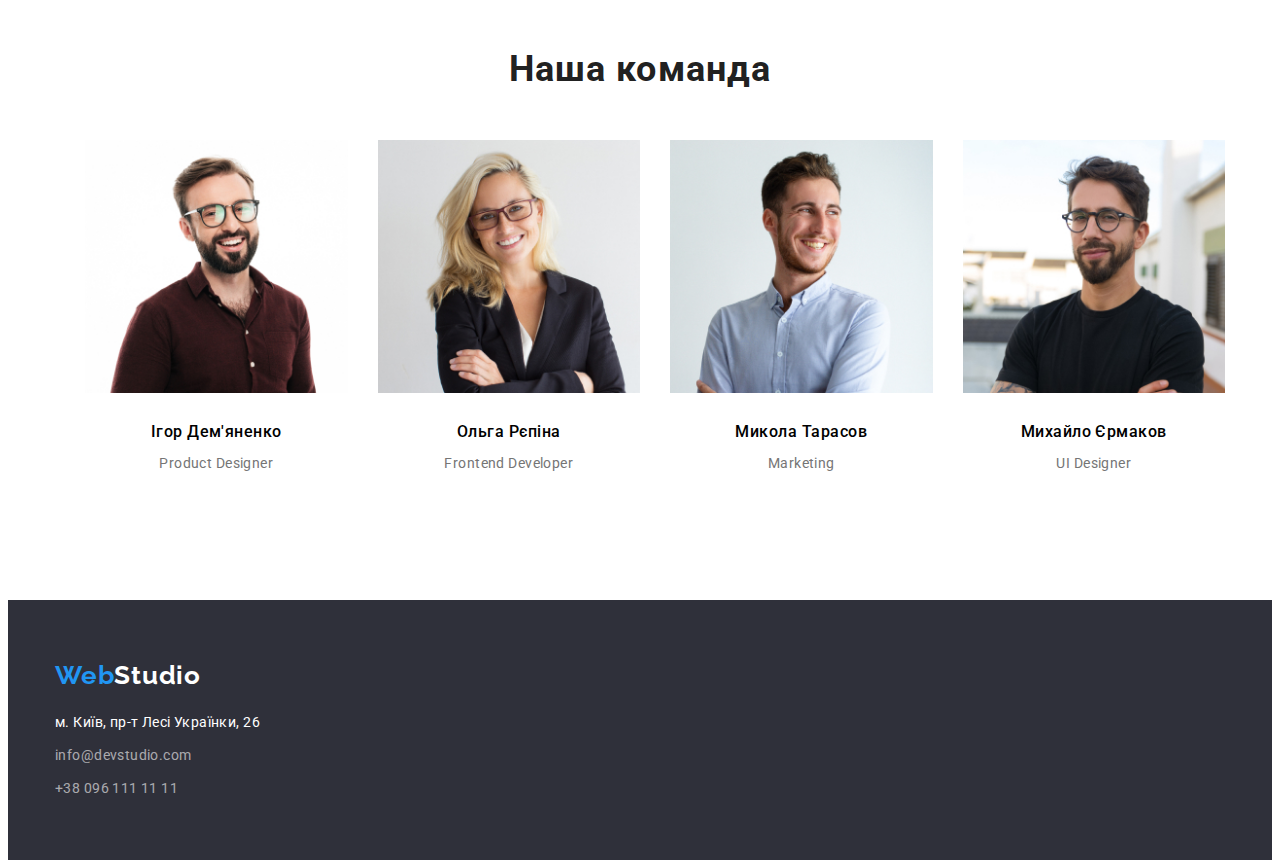
==== commit b7affccc: "дз 3 додаю" ====
--- a/index.html
+++ b/index.html
@@ -19,22 +19,24 @@
 
 <body class="page">
     <header class="page-header">
-        <div class="header-container">
-            <a href="./">
-                <span class="logo-web">Web</span><span class="logo-studio">Studio</span>
-            </a>
+        <div class="container">
+            <div class="header-container">
+                <a href="./">
+                    <span class="logo-web">Web</span><span class="logo-studio">Studio</span>
+                </a>
 
-            <nav class="nav">
-                <ul class="site-nav">
-                    <li class="item"><a href="./index.html" class="nav-list">Студія</a></li>
-                    <li class="item"><a href="./portfolio.html" class="nav-list-clients">Портфоліо</a></li>
-                    <li class="item"><a href="" class="nav-list-client">Контакти</a></li>
+                <nav class="nav">
+                    <ul class="site-nav">
+                        <li class="item"><a href="./index.html" class="nav-list">Студія</a></li>
+                        <li class="item"><a href="./portfolio.html" class="nav-list-clients">Портфоліо</a></li>
+                        <li class="item"><a href="" class="nav-list-client">Контакти</a></li>
+                    </ul>
+                </nav>
+                <ul class="list-contacts">
+                    <li class="item"><a class="contacts-link" href="mailto:">info@devstudio.com</a></li>
+                    <li class="item"><a class="contact-link" href="tel:+38_096_111_11_11">+38 096 111 11 11</a></li>
                 </ul>
-            </nav>
-            <ul class="list-contacts">
-                <li class="item"><a class="contacts-link" href="mailto:">info@devstudio.com</a></li>
-                <li class="item"><a class="contact-link" href="tel:+38_096_111_11_11">+38 096 111 11 11</a></li>
-            </ul>
+            </div>
         </div>
     </header>
 
@@ -103,25 +105,34 @@
                 <ul class="subject item">
                     <li class="section-leader">
                         <img src="./images/img_(0).jpg" alt="фото учасника команди Ігора Дем'яненко" width="270">
-                        <h3 class="section-title">Ігор Дем'яненко</h3>
-                        <p class="subtitle">Product Designer</p>
+                        <div class="container-leader">
+                            <h3 class="section-title">Ігор Дем'яненко</h3>
+                            <p class="subtitle">Product Designer</p>
+                        </div>
                     </li>
                     <li class="section-leader">
                         <img src="./images/img_(1).jpg" alt="фото учасника команди Ольги Рєпіна" width="270">
-                        <h3 class="section-title">Ольга Рєпіна</h3>
-                        <p class="subtitle">Frontend Developer</p>
+                        <div class="container-leader">
+                            <h3 class="section-title">Ольга Рєпіна</h3>
+                            <p class="subtitle">Frontend Developer</p>
+                        </div>
                     </li>
                     <li class="section-leader">
                         <img src="./images/img_(2).jpg" alt="фото учасника команди Микола Тарасов" width="270">
-                        <h3 class="section-title">Микола Тарасов</h3>
-                        <p class="subtitle">Marketing</p>
+                        <div class="container-leader">
+                            <h3 class="section-title">Микола Тарасов</h3>
+                            <p class="subtitle">Marketing</p>
+                        </div>
                     </li>
                     <li class="section-leader">
                         <img src="./images/img_(3).jpg" alt="фото учасника команди Михайло Єрмакова" width="270">
-                        <h3 class="section-title">Михайло Єрмаков</h3>
-                        <p class="subtitle">UI Designer</p>
+                        <div class="container-leader">
+                            <h3 class="section-title">Михайло Єрмаков</h3>
+                            <p class="subtitle">UI Designer</p>
+                        </div>
                     </li>
-                </ul>
+            </div>
+            </ul>
             </div>
         </section>
     </main>
--- a/css/style.css
+++ b/css/style.css
@@ -145,6 +145,9 @@
     margin: 0;
 }
 
+.nav-studio {
+    padding: right 0;
+}
 
 .site-nav .nav-list {
     font-family: 'Roboto';
@@ -224,10 +227,16 @@
 
 /* Шапка */
 
-.container-item {
+.container-item {}
+
+/*Ефективні рішення для вашого бізнесу*/
+
+/* Герой */
+.hero-section {
+    padding-top: 200px;
+    padding-bottom: 280px;
 
     text-align: center;
-    padding-bottom: 200px;
 
     height: 600px;
     left: 0px;
@@ -238,14 +247,7 @@
     background: var(--footer-color);
 }
 
-/*Ефективні рішення для вашого бізнесу*/
-
-/* Герой */
-.hero-section {}
-
 .hero-title {
-    padding-top: 200px;
-
 
     margin-left: auto;
     margin-right: auto;
@@ -287,6 +289,7 @@
 .section {
 
     padding-top: 94px;
+    padding-bottom: 94px;
 
     font-family: 'Roboto';
     font-size: 14px;
@@ -426,14 +429,20 @@
 
 .section-leader {
     text-align: center;
+
     margin-left: 30px;
 
-    padding-top: 186px;
-    padding-bottom: 94px;
-
-}
+}
+
+.container-leader {
+    padding-top: 30px;
+    padding-bottom: 30px;
+
+}
+
 
 .section-bg {
+
 
     margin-top: 0;
     margin-bottom: 50px;
@@ -449,10 +458,8 @@
 }
 
 .section-title {
-
-    margin-top: 0;
-    margin-bottom: 0;
-    padding: 30px 0 10px 0;
+    margin-top: 0;
+    margin-bottom: 10px;
 
     font-family: 'Roboto';
     font-weight: 500;
